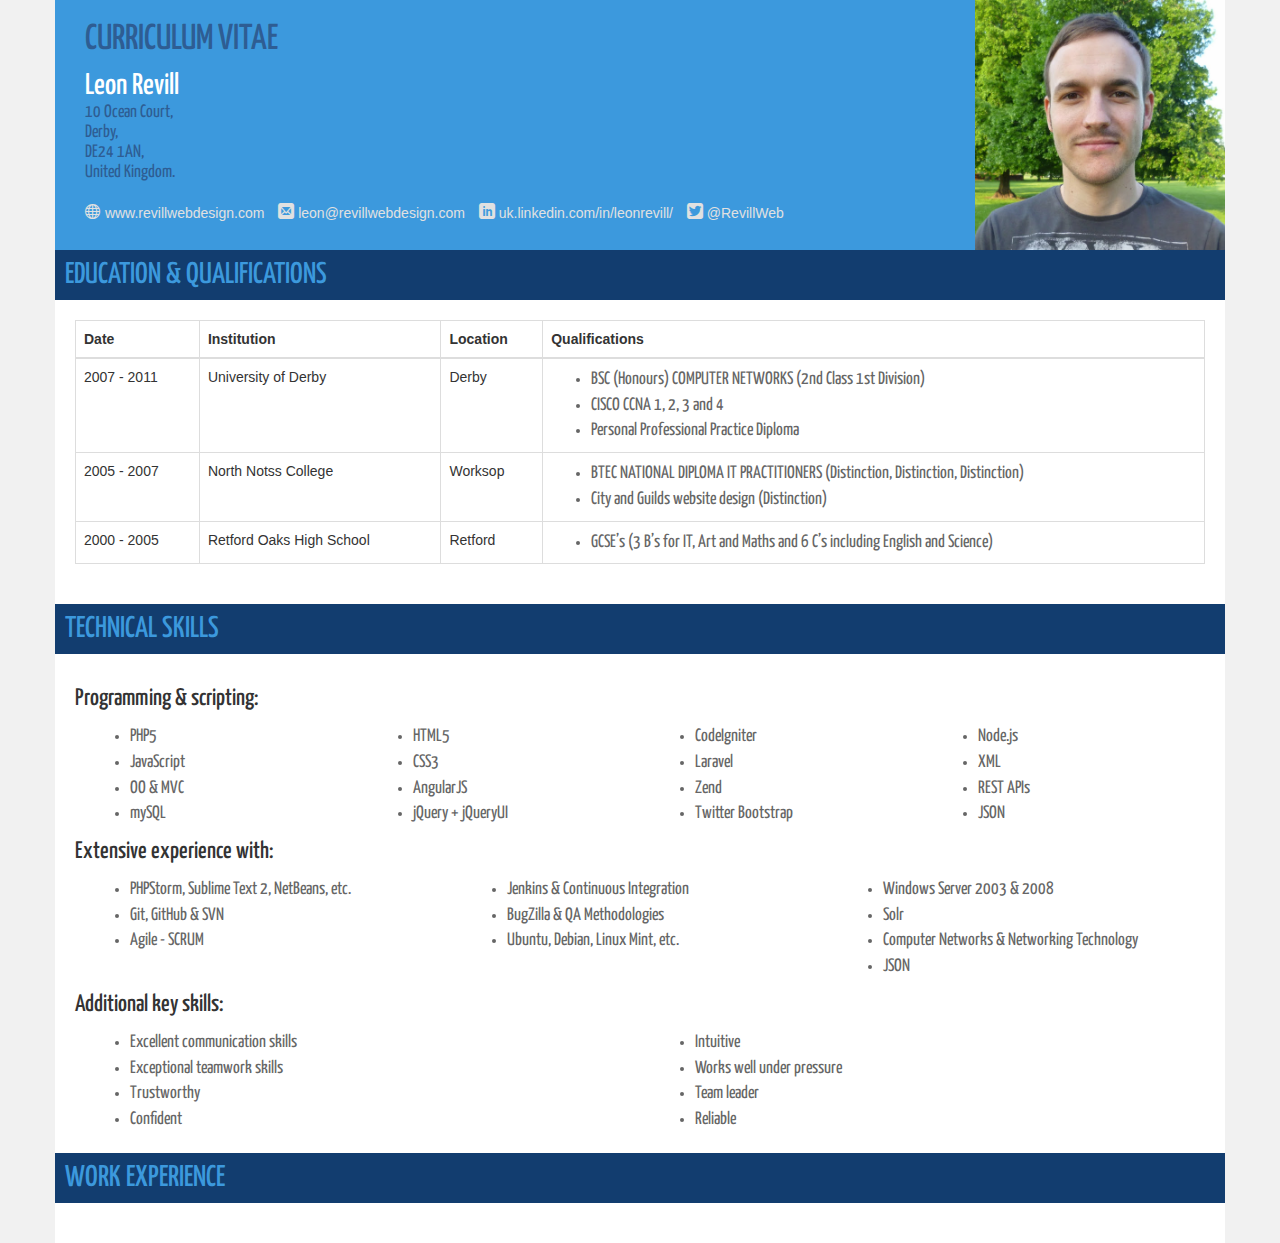
==== cv.html @ a8ecec8e "Updates" ====
<!DOCTYPE html>
<html>
<head>
    <title>Leon Revill - CV</title>
    <meta charset="utf-8">
    <meta name="viewport" content="width=device-width, initial-scale=1">
    <meta name="description" content="Leon Revill - CV">
    <meta name="author" content="Leon Revill">
    <link href="includes/css/bootstrap.min.css" rel="stylesheet" />
    <link href='http://fonts.googleapis.com/css?family=Yanone+Kaffeesatz:400,200,300' rel='stylesheet' type='text/css'>
    <link href="includes/css/font-icons.css" rel="stylesheet" />
    <link href="includes/css/cv.css" rel="stylesheet" />
</head>
<body id="top">
    <div class="container">
        <header class="row">
            <img src="includes/images/leon.JPG" width="250" height="250" alt="Leon Revill" class="pull-right">
            <div class="inner">
                <h1>CURRICULUM VITAE</h1>
                <h2>Leon Revill</h2>
                <p>
                    10 Ocean Court, <br />
                    Derby, <br />
                    DE24 1AN, <br />
                    United Kingdom.
                </p>
                <ul>
                    <li><a href="http://www.revillwebdesign.com"><span class="icon icon-globe"></span> www.revillwebdesign.com</a></li>
                    <li><a href="mailto:leon@revillwebdesign.com"><span class="icon icon-mail"></span> leon@revillwebdesign.com</a></li>
                    <li><a href="http://uk.linkedin.com/in/leonrevill/" target="_blank"><span class="icon icon-linkedin"></span> uk.linkedin.com/in/leonrevill/</a></li>
                    <li><a href="#" target="_blank"><span class="icon icon-twitter2"></span> @RevillWeb</a></li>
                </ul>
            </div>
        </header>
        <div class="row content">
            <h2>EDUCATION &amp; QUALIFICATIONS</h2>
            <div class="section">
                <div class="table-responsive">
                    <table class="table table-bordered">
                        <thead>
                        <tr>
                            <th>Date</th>
                            <th>Institution</th>
                            <th>Location</th>
                            <th>Qualifications</th>
                        </tr>
                        </thead>
                        <tbody>
                        <tr>
                            <td>2007 - 2011</td>
                            <td>University of Derby</td>
                            <td>Derby</td>
                            <td>
                                <ul>
                                    <li>BSC (Honours) COMPUTER NETWORKS (2nd Class 1st Division)</li>
                                    <li>CISCO CCNA 1, 2, 3 and 4</li>
                                    <li>Personal Professional Practice Diploma</li>
                                </ul>
                            </td>
                        </tr>
                        <tr>
                            <td>2005 - 2007</td>
                            <td>North Notss College</td>
                            <td>Worksop</td>
                            <td>
                                <ul>
                                    <li>BTEC NATIONAL DIPLOMA IT PRACTITIONERS (Distinction, Distinction, Distinction)</li>
                                    <li>City and Guilds website design (Distinction)</li>
                                </ul>
                            </td>
                        </tr>
                        <tr>
                            <td>2000 - 2005</td>
                            <td>Retford Oaks High School</td>
                            <td>Retford</td>
                            <td>
                                <ul>
                                    <li>GCSE’s (3 B’s for IT, Art and Maths and 6 C’s including English and Science)</li>
                                </ul>
                            </td>
                        </tr>
                        </tbody>
                    </table>
                </div>
            </div>
            <h2>TECHNICAL SKILLS</h2>
            <div class="section">
                <h3>Programming &amp; scripting:</h3>
                <div class="col-md-3">
                    <ul>
                        <li>PHP5</li>
                        <li>JavaScript</li>
                        <li>OO & MVC</li>
                        <li>mySQL</li>
                    </ul>
                </div>
                <div class="col-md-3">
                    <ul>
                        <li>HTML5</li>
                        <li>CSS3</li>
                        <li>AngularJS</li>
                        <li>jQuery + jQueryUI</li>
                    </ul>
                </div>
                <div class="col-md-3">
                    <ul>
                        <li>CodeIgniter</li>
                        <li>Laravel</li>
                        <li>Zend</li>
                        <li>Twitter Bootstrap</li>
                    </ul>
                </div>
                <div class="col-md-3">
                    <ul>
                        <li>Node.js</li>
                        <li>XML</li>
                        <li>REST APIs</li>
                        <li>JSON</li>
                    </ul>
                </div>
                <h3>Extensive experience with:</h3>
                <div class="col-md-4">
                    <ul>
                        <li>PHPStorm, Sublime Text 2, NetBeans, etc.</li>
                        <li>Git, GitHub &amp; SVN</li>
                        <li>Agile - SCRUM</li>
                    </ul>
                </div>
                <div class="col-md-4">
                    <ul>
                        <li>Jenkins &amp; Continuous Integration</li>
                        <li>BugZilla &amp; QA Methodologies</li>
                        <li>Ubuntu, Debian, Linux Mint, etc.</li>
                    </ul>
                </div>
                <div class="col-md-4">
                    <ul>
                        <li>Windows Server 2003 &amp; 2008</li>
                        <li>Solr</li>
                        <li>Computer Networks &amp; Networking Technology</li>
                        <li>JSON</li>
                    </ul>
                </div>
                <h3>Additional key skills:</h3>
                <div class="col-md-6">
                    <ul>
                        <li>Excellent communication skills</li>
                        <li>Exceptional teamwork skills</li>
                        <li>Trustworthy</li>
                        <li>Confident</li>
                    </ul>
                </div>
                <div class="col-md-6">
                    <ul>
                        <li>Intuitive</li>
                        <li>Works well under pressure</li>
                        <li>Team leader</li>
                        <li>Reliable</li>
                    </ul>
                </div>
                <div class="clearfix"></div>
            </div>
            <h2>WORK EXPERIENCE</h2>
            <div class="section">

            </div>
        </div>
    </div>
</body>
</html>
---- includes/css/font-icons.css ----
@font-face {
	font-family: 'icomoon';
	src:url('../fonts/icomoon.eot');
	src:url('../fonts/icomoon.eot?#iefix') format('embedded-opentype'),
		url('../fonts/icomoon.ttf') format('truetype'),
		url('../fonts/icomoon.woff') format('woff'),
		url('../fonts/icomoon.svg#icomoon') format('svg');
	font-weight: normal;
	font-style: normal;
}

[class^="icon-"], [class*=" icon-"] {
	font-family: 'icomoon';
	speak: none;
	font-style: normal;
	font-weight: normal;
	font-variant: normal;
	text-transform: none;
	line-height: 1;

	/* Better Font Rendering =========== */
	-webkit-font-smoothing: antialiased;
	-moz-osx-font-smoothing: grayscale;
}

.icon-menu:before {
	content: "\e600";
}
.icon-home:before {
	content: "\e000";
}
.icon-home2:before {
	content: "\e001";
}
.icon-home3:before {
	content: "\e002";
}
.icon-home4:before {
	content: "\e003";
}
.icon-home5:before {
	content: "\e004";
}
.icon-home6:before {
	content: "\e005";
}
.icon-home7:before {
	content: "\e006";
}
.icon-home8:before {
	content: "\e007";
}
.icon-home9:before {
	content: "\e008";
}
.icon-home10:before {
	content: "\e009";
}
.icon-home11:before {
	content: "\e00a";
}
.icon-office:before {
	content: "\e00b";
}
.icon-newspaper:before {
	content: "\e00c";
}
.icon-pencil:before {
	content: "\e00d";
}
.icon-pencil2:before {
	content: "\e00e";
}
.icon-pencil3:before {
	content: "\e00f";
}
.icon-pencil4:before {
	content: "\e010";
}
.icon-pencil5:before {
	content: "\e011";
}
.icon-pencil6:before {
	content: "\e012";
}
.icon-quill:before {
	content: "\e013";
}
.icon-quill2:before {
	content: "\e014";
}
.icon-quill3:before {
	content: "\e015";
}
.icon-pen:before {
	content: "\e016";
}
.icon-pen2:before {
	content: "\e017";
}
.icon-pen3:before {
	content: "\e018";
}
.icon-pen4:before {
	content: "\e019";
}
.icon-pen5:before {
	content: "\e01a";
}
.icon-marker:before {
	content: "\e01b";
}
.icon-home12:before {
	content: "\e01c";
}
.icon-marker2:before {
	content: "\e01d";
}
.icon-blog:before {
	content: "\e01e";
}
.icon-blog2:before {
	content: "\e01f";
}
.icon-brush:before {
	content: "\e020";
}
.icon-palette:before {
	content: "\e021";
}
.icon-palette2:before {
	content: "\e022";
}
.icon-eyedropper:before {
	content: "\e023";
}
.icon-eyedropper2:before {
	content: "\e024";
}
.icon-droplet:before {
	content: "\e025";
}
.icon-droplet2:before {
	content: "\e026";
}
.icon-droplet3:before {
	content: "\e027";
}
.icon-droplet4:before {
	content: "\e028";
}
.icon-paint-format:before {
	content: "\e029";
}
.icon-paint-format2:before {
	content: "\e02a";
}
.icon-image:before {
	content: "\e02b";
}
.icon-image2:before {
	content: "\e02c";
}
.icon-image3:before {
	content: "\e02d";
}
.icon-images:before {
	content: "\e02e";
}
.icon-image4:before {
	content: "\e02f";
}
.icon-image5:before {
	content: "\e030";
}
.icon-image6:before {
	content: "\e031";
}
.icon-images2:before {
	content: "\e032";
}
.icon-image7:before {
	content: "\e033";
}
.icon-camera:before {
	content: "\e034";
}
.icon-camera2:before {
	content: "\e035";
}
.icon-camera3:before {
	content: "\e036";
}
.icon-camera4:before {
	content: "\e037";
}
.icon-music:before {
	content: "\e038";
}
.icon-music2:before {
	content: "\e039";
}
.icon-music3:before {
	content: "\e03a";
}
.icon-music4:before {
	content: "\e03b";
}
.icon-music5:before {
	content: "\e03c";
}
.icon-music6:before {
	content: "\e03d";
}
.icon-piano:before {
	content: "\e03e";
}
.icon-guitar:before {
	content: "\e03f";
}
.icon-headphones:before {
	content: "\e040";
}
.icon-headphones2:before {
	content: "\e041";
}
.icon-play:before {
	content: "\e042";
}
.icon-play2:before {
	content: "\e043";
}
.icon-movie:before {
	content: "\e044";
}
.icon-movie2:before {
	content: "\e045";
}
.icon-movie3:before {
	content: "\e046";
}
.icon-film:before {
	content: "\e047";
}
.icon-film2:before {
	content: "\e048";
}
.icon-film3:before {
	content: "\e049";
}
.icon-film4:before {
	content: "\e04a";
}
.icon-camera5:before {
	content: "\e04b";
}
.icon-camera6:before {
	content: "\e04c";
}
.icon-camera7:before {
	content: "\e04d";
}
.icon-camera8:before {
	content: "\e04e";
}
.icon-camera9:before {
	content: "\e04f";
}
.icon-dice:before {
	content: "\e050";
}
.icon-gamepad:before {
	content: "\e051";
}
.icon-gamepad2:before {
	content: "\e052";
}
.icon-gamepad3:before {
	content: "\e053";
}
.icon-pacman:before {
	content: "\e054";
}
.icon-spades:before {
	content: "\e055";
}
.icon-clubs:before {
	content: "\e056";
}
.icon-diamonds:before {
	content: "\e057";
}
.icon-king:before {
	content: "\e058";
}
.icon-queen:before {
	content: "\e059";
}
.icon-rock:before {
	content: "\e05a";
}
.icon-bishop:before {
	content: "\e05b";
}
.icon-knight:before {
	content: "\e05c";
}
.icon-pawn:before {
	content: "\e05d";
}
.icon-chess:before {
	content: "\e05e";
}
.icon-bullhorn:before {
	content: "\e05f";
}
.icon-megaphone:before {
	content: "\e060";
}
.icon-new:before {
	content: "\e061";
}
.icon-connection:before {
	content: "\e062";
}
.icon-connection2:before {
	content: "\e063";
}
.icon-podcast:before {
	content: "\e064";
}
.icon-radio:before {
	content: "\e065";
}
.icon-feed:before {
	content: "\e066";
}
.icon-connection3:before {
	content: "\e067";
}
.icon-radio2:before {
	content: "\e068";
}
.icon-podcast2:before {
	content: "\e069";
}
.icon-podcast3:before {
	content: "\e06a";
}
.icon-mic:before {
	content: "\e06b";
}
.icon-mic2:before {
	content: "\e06c";
}
.icon-mic3:before {
	content: "\e06d";
}
.icon-mic4:before {
	content: "\e06e";
}
.icon-mic5:before {
	content: "\e06f";
}
.icon-book:before {
	content: "\e070";
}
.icon-book2:before {
	content: "\e071";
}
.icon-books:before {
	content: "\e072";
}
.icon-reading:before {
	content: "\e073";
}
.icon-library:before {
	content: "\e074";
}
.icon-library2:before {
	content: "\e075";
}
.icon-graduation:before {
	content: "\e076";
}
.icon-file:before {
	content: "\e077";
}
.icon-profile:before {
	content: "\e078";
}
.icon-file2:before {
	content: "\e079";
}
.icon-file3:before {
	content: "\e07a";
}
.icon-file4:before {
	content: "\e07b";
}
.icon-file5:before {
	content: "\e07c";
}
.icon-file6:before {
	content: "\e07d";
}
.icon-files:before {
	content: "\e07e";
}
.icon-file-plus:before {
	content: "\e07f";
}
.icon-file-minus:before {
	content: "\e080";
}
.icon-file-download:before {
	content: "\e081";
}
.icon-file-upload:before {
	content: "\e082";
}
.icon-file-check:before {
	content: "\e083";
}
.icon-file-remove:before {
	content: "\e084";
}
.icon-file7:before {
	content: "\e085";
}
.icon-file8:before {
	content: "\e086";
}
.icon-file-plus2:before {
	content: "\e087";
}
.icon-file-minus2:before {
	content: "\e088";
}
.icon-file-download2:before {
	content: "\e089";
}
.icon-file-upload2:before {
	content: "\e08a";
}
.icon-file-check2:before {
	content: "\e08b";
}
.icon-file-remove2:before {
	content: "\e08c";
}
.icon-file9:before {
	content: "\e08d";
}
.icon-copy:before {
	content: "\e08e";
}
.icon-copy2:before {
	content: "\e08f";
}
.icon-copy3:before {
	content: "\e090";
}
.icon-copy4:before {
	content: "\e091";
}
.icon-paste:before {
	content: "\e092";
}
.icon-paste2:before {
	content: "\e093";
}
.icon-paste3:before {
	content: "\e094";
}
.icon-stack:before {
	content: "\e095";
}
.icon-stack2:before {
	content: "\e096";
}
.icon-stack3:before {
	content: "\e097";
}
.icon-folder:before {
	content: "\e098";
}
.icon-folder-download:before {
	content: "\e099";
}
.icon-folder-upload:before {
	content: "\e09a";
}
.icon-folder-plus:before {
	content: "\e09b";
}
.icon-folder-plus2:before {
	content: "\e09c";
}
.icon-folder-minus:before {
	content: "\e09d";
}
.icon-folder-minus2:before {
	content: "\e09e";
}
.icon-folder8:before {
	content: "\e09f";
}
.icon-folder-remove:before {
	content: "\e0a0";
}
.icon-folder2:before {
	content: "\e0a1";
}
.icon-folder-open:before {
	content: "\e0a2";
}
.icon-folder3:before {
	content: "\e0a3";
}
.icon-folder4:before {
	content: "\e0a4";
}
.icon-folder-plus3:before {
	content: "\e0a5";
}
.icon-folder-minus3:before {
	content: "\e0a6";
}
.icon-folder-plus4:before {
	content: "\e0a7";
}
.icon-folder-remove2:before {
	content: "\e0a8";
}
.icon-folder-download2:before {
	content: "\e0a9";
}
.icon-folder-upload2:before {
	content: "\e0aa";
}
.icon-folder-download3:before {
	content: "\e0ab";
}
.icon-folder-upload3:before {
	content: "\e0ac";
}
.icon-folder5:before {
	content: "\e0ad";
}
.icon-folder-open2:before {
	content: "\e0ae";
}
.icon-folder6:before {
	content: "\e0af";
}
.icon-folder-open3:before {
	content: "\e0b0";
}
.icon-certificate:before {
	content: "\e0b1";
}
.icon-cc:before {
	content: "\e0b2";
}
.icon-tag:before {
	content: "\e0b3";
}
.icon-tag2:before {
	content: "\e0b4";
}
.icon-tag3:before {
	content: "\e0b5";
}
.icon-tag4:before {
	content: "\e0b6";
}
.icon-tag5:before {
	content: "\e0b7";
}
.icon-tag6:before {
	content: "\e0b8";
}
.icon-tag7:before {
	content: "\e0b9";
}
.icon-tags:before {
	content: "\e0ba";
}
.icon-tags2:before {
	content: "\e0bb";
}
.icon-tag8:before {
	content: "\e0bc";
}
.icon-barcode:before {
	content: "\e0bd";
}
.icon-barcode2:before {
	content: "\e0be";
}
.icon-qrcode:before {
	content: "\e0bf";
}
.icon-ticket:before {
	content: "\e0c0";
}
.icon-cart:before {
	content: "\e0c1";
}
.icon-cart2:before {
	content: "\e0c2";
}
.icon-cart3:before {
	content: "\e0c3";
}
.icon-cart4:before {
	content: "\e0c4";
}
.icon-cart5:before {
	content: "\e0c5";
}
.icon-cart6:before {
	content: "\e0c6";
}
.icon-cart7:before {
	content: "\e0c7";
}
.icon-cart-plus:before {
	content: "\e0c8";
}
.icon-cart-minus:before {
	content: "\e0c9";
}
.icon-cart-add:before {
	content: "\e0ca";
}
.icon-cart-remove:before {
	content: "\e0cb";
}
.icon-cart-checkout:before {
	content: "\e0cc";
}
.icon-cart-remove2:before {
	content: "\e0cd";
}
.icon-basket:before {
	content: "\e0ce";
}
.icon-basket2:before {
	content: "\e0cf";
}
.icon-bag:before {
	content: "\e0d0";
}
.icon-bag2:before {
	content: "\e0d1";
}
.icon-bag3:before {
	content: "\e0d2";
}
.icon-coin:before {
	content: "\e0d3";
}
.icon-coins:before {
	content: "\e0d4";
}
.icon-credit:before {
	content: "\e0d5";
}
.icon-credit2:before {
	content: "\e0d6";
}
.icon-calculate:before {
	content: "\e0d7";
}
.icon-calculate2:before {
	content: "\e0d8";
}
.icon-support:before {
	content: "\e0d9";
}
.icon-phone:before {
	content: "\e0da";
}
.icon-phone2:before {
	content: "\e0db";
}
.icon-phone3:before {
	content: "\e0dc";
}
.icon-phone4:before {
	content: "\e0dd";
}
.icon-contact-add:before {
	content: "\e0de";
}
.icon-contact-remove:before {
	content: "\e0df";
}
.icon-contact-add2:before {
	content: "\e0e0";
}
.icon-contact-remove2:before {
	content: "\e0e1";
}
.icon-call-incoming:before {
	content: "\e0e2";
}
.icon-call-outgoing:before {
	content: "\e0e3";
}
.icon-phone5:before {
	content: "\e0e4";
}
.icon-phone6:before {
	content: "\e0e5";
}
.icon-phone-hang-up:before {
	content: "\e0e6";
}
.icon-phone-hang-up2:before {
	content: "\e0e7";
}
.icon-address-book:before {
	content: "\e0e8";
}
.icon-address-book2:before {
	content: "\e0e9";
}
.icon-notebook:before {
	content: "\e0ea";
}
.icon-envelop:before {
	content: "\e0eb";
}
.icon-envelop2:before {
	content: "\e0ec";
}
.icon-mail-send:before {
	content: "\e0ed";
}
.icon-envelop-opened:before {
	content: "\e0ee";
}
.icon-envelop3:before {
	content: "\e0ef";
}
.icon-pushpin:before {
	content: "\e0f0";
}
.icon-location:before {
	content: "\e0f1";
}
.icon-location2:before {
	content: "\e0f2";
}
.icon-location3:before {
	content: "\e0f3";
}
.icon-location4:before {
	content: "\e0f4";
}
.icon-location5:before {
	content: "\e0f5";
}
.icon-location6:before {
	content: "\e0f6";
}
.icon-location7:before {
	content: "\e0f7";
}
.icon-compass:before {
	content: "\e0f8";
}
.icon-compass2:before {
	content: "\e0f9";
}
.icon-map:before {
	content: "\e0fa";
}
.icon-map2:before {
	content: "\e0fb";
}
.icon-map3:before {
	content: "\e0fc";
}
.icon-map4:before {
	content: "\e0fd";
}
.icon-direction:before {
	content: "\e0fe";
}
.icon-history:before {
	content: "\e0ff";
}
.icon-history2:before {
	content: "\e100";
}
.icon-clock:before {
	content: "\e101";
}
.icon-clock2:before {
	content: "\e102";
}
.icon-clock3:before {
	content: "\e103";
}
.icon-clock4:before {
	content: "\e104";
}
.icon-watch:before {
	content: "\e105";
}
.icon-clock5:before {
	content: "\e106";
}
.icon-clock6:before {
	content: "\e107";
}
.icon-clock7:before {
	content: "\e108";
}
.icon-alarm:before {
	content: "\e109";
}
.icon-alarm2:before {
	content: "\e10a";
}
.icon-bell:before {
	content: "\e10b";
}
.icon-bell2:before {
	content: "\e10c";
}
.icon-alarm-plus:before {
	content: "\e10d";
}
.icon-alarm-minus:before {
	content: "\e10e";
}
.icon-alarm-check:before {
	content: "\e10f";
}
.icon-alarm-cancel:before {
	content: "\e110";
}
.icon-stopwatch:before {
	content: "\e111";
}
.icon-calendar:before {
	content: "\e112";
}
.icon-calendar2:before {
	content: "\e113";
}
.icon-calendar3:before {
	content: "\e114";
}
.icon-calendar4:before {
	content: "\e115";
}
.icon-calendar5:before {
	content: "\e116";
}
.icon-print:before {
	content: "\e117";
}
.icon-print2:before {
	content: "\e118";
}
.icon-print3:before {
	content: "\e119";
}
.icon-mouse:before {
	content: "\e11a";
}
.icon-mouse2:before {
	content: "\e11b";
}
.icon-mouse3:before {
	content: "\e11c";
}
.icon-mouse4:before {
	content: "\e11d";
}
.icon-keyboard:before {
	content: "\e11e";
}
.icon-keyboard2:before {
	content: "\e11f";
}
.icon-screen:before {
	content: "\e120";
}
.icon-screen2:before {
	content: "\e121";
}
.icon-screen3:before {
	content: "\e122";
}
.icon-screen4:before {
	content: "\e123";
}
.icon-laptop:before {
	content: "\e124";
}
.icon-mobile:before {
	content: "\e125";
}
.icon-mobile2:before {
	content: "\e126";
}
.icon-tablet:before {
	content: "\e127";
}
.icon-mobile3:before {
	content: "\e128";
}
.icon-tv:before {
	content: "\e129";
}
.icon-cabinet:before {
	content: "\e12a";
}
.icon-archive:before {
	content: "\e12b";
}
.icon-drawer:before {
	content: "\e12c";
}
.icon-drawer2:before {
	content: "\e12d";
}
.icon-drawer3:before {
	content: "\e12e";
}
.icon-box:before {
	content: "\e12f";
}
.icon-box-add:before {
	content: "\e130";
}
.icon-box-remove:before {
	content: "\e131";
}
.icon-download:before {
	content: "\e132";
}
.icon-upload:before {
	content: "\e133";
}
.icon-disk:before {
	content: "\e134";
}
.icon-cd:before {
	content: "\e135";
}
.icon-storage:before {
	content: "\e136";
}
.icon-storage2:before {
	content: "\e137";
}
.icon-database:before {
	content: "\e138";
}
.icon-database2:before {
	content: "\e139";
}
.icon-database3:before {
	content: "\e13a";
}
.icon-undo:before {
	content: "\e13b";
}
.icon-redo:before {
	content: "\e13c";
}
.icon-rotate:before {
	content: "\e13d";
}
.icon-rotate2:before {
	content: "\e13e";
}
.icon-flip:before {
	content: "\e13f";
}
.icon-flip2:before {
	content: "\e140";
}
.icon-unite:before {
	content: "\e141";
}
.icon-subtract:before {
	content: "\e142";
}
.icon-interset:before {
	content: "\e143";
}
.icon-exclude:before {
	content: "\e144";
}
.icon-align-left:before {
	content: "\e145";
}
.icon-align-center-horizontal:before {
	content: "\e146";
}
.icon-align-right:before {
	content: "\e147";
}
.icon-align-top:before {
	content: "\e148";
}
.icon-align-center-vertical:before {
	content: "\e149";
}
.icon-align-bottom:before {
	content: "\e14a";
}
.icon-undo2:before {
	content: "\e14b";
}
.icon-redo2:before {
	content: "\e14c";
}
.icon-forward:before {
	content: "\e14d";
}
.icon-reply:before {
	content: "\e14e";
}
.icon-reply2:before {
	content: "\e14f";
}
.icon-bubble:before {
	content: "\e150";
}
.icon-bubbles:before {
	content: "\e151";
}
.icon-bubbles2:before {
	content: "\e152";
}
.icon-bubble2:before {
	content: "\e153";
}
.icon-bubbles3:before {
	content: "\e154";
}
.icon-bubbles4:before {
	content: "\e155";
}
.icon-bubble-notification:before {
	content: "\e156";
}
.icon-bubbles5:before {
	content: "\e157";
}
.icon-bubbles6:before {
	content: "\e158";
}
.icon-bubble3:before {
	content: "\e159";
}
.icon-bubble-dots:before {
	content: "\e15a";
}
.icon-bubble4:before {
	content: "\e15b";
}
.icon-bubble5:before {
	content: "\e15c";
}
.icon-bubble-dots2:before {
	content: "\e15d";
}
.icon-bubble6:before {
	content: "\e15e";
}
.icon-bubble7:before {
	content: "\e15f";
}
.icon-bubble8:before {
	content: "\e160";
}
.icon-bubbles7:before {
	content: "\e161";
}
.icon-bubble9:before {
	content: "\e162";
}
.icon-bubbles8:before {
	content: "\e163";
}
.icon-bubble10:before {
	content: "\e164";
}
.icon-bubble-dots3:before {
	content: "\e165";
}
.icon-bubble11:before {
	content: "\e166";
}
.icon-bubble12:before {
	content: "\e167";
}
.icon-bubble-dots4:before {
	content: "\e168";
}
.icon-bubble13:before {
	content: "\e169";
}
.icon-bubbles9:before {
	content: "\e16a";
}
.icon-bubbles10:before {
	content: "\e16b";
}
.icon-bubble-blocked:before {
	content: "\e16c";
}
.icon-bubble-quote:before {
	content: "\e16d";
}
.icon-bubble-user:before {
	content: "\e16e";
}
.icon-bubble-check:before {
	content: "\e16f";
}
.icon-bubble-video-chat:before {
	content: "\e170";
}
.icon-bubble-link:before {
	content: "\e171";
}
.icon-bubble-locked:before {
	content: "\e172";
}
.icon-bubble-star:before {
	content: "\e173";
}
.icon-bubble-heart:before {
	content: "\e174";
}
.icon-bubble-paperclip:before {
	content: "\e175";
}
.icon-bubble-cancel:before {
	content: "\e176";
}
.icon-bubble-plus:before {
	content: "\e177";
}
.icon-bubble-minus:before {
	content: "\e178";
}
.icon-bubble-notification2:before {
	content: "\e179";
}
.icon-bubble-trash:before {
	content: "\e17a";
}
.icon-bubble-left:before {
	content: "\e17b";
}
.icon-bubble-right:before {
	content: "\e17c";
}
.icon-bubble-up:before {
	content: "\e17d";
}
.icon-bubble-down:before {
	content: "\e17e";
}
.icon-bubble-first:before {
	content: "\e17f";
}
.icon-bubble-last:before {
	content: "\e180";
}
.icon-bubble-replu:before {
	content: "\e181";
}
.icon-bubble-forward:before {
	content: "\e182";
}
.icon-bubble-reply:before {
	content: "\e183";
}
.icon-bubble-forward2:before {
	content: "\e184";
}
.icon-user:before {
	content: "\e185";
}
.icon-users:before {
	content: "\e186";
}
.icon-user-plus:before {
	content: "\e187";
}
.icon-user-plus2:before {
	content: "\e188";
}
.icon-user-minus:before {
	content: "\e189";
}
.icon-user-minus2:before {
	content: "\e18a";
}
.icon-user-cancel:before {
	content: "\e18b";
}
.icon-user-block:before {
	content: "\e18c";
}
.icon-users2:before {
	content: "\e18d";
}
.icon-user2:before {
	content: "\e18e";
}
.icon-users3:before {
	content: "\e18f";
}
.icon-user-plus3:before {
	content: "\e190";
}
.icon-user-minus3:before {
	content: "\e191";
}
.icon-user-cancel2:before {
	content: "\e192";
}
.icon-user-block2:before {
	content: "\e193";
}
.icon-user3:before {
	content: "\e194";
}
.icon-user4:before {
	content: "\e195";
}
.icon-user5:before {
	content: "\e196";
}
.icon-user6:before {
	content: "\e197";
}
.icon-users4:before {
	content: "\e198";
}
.icon-user7:before {
	content: "\e199";
}
.icon-user8:before {
	content: "\e19a";
}
.icon-users5:before {
	content: "\e19b";
}
.icon-vcard:before {
	content: "\e19c";
}
.icon-tshirt:before {
	content: "\e19d";
}
.icon-hanger:before {
	content: "\e19e";
}
.icon-quotes-left:before {
	content: "\e19f";
}
.icon-quotes-right:before {
	content: "\e1a0";
}
.icon-quotes-right2:before {
	content: "\e1a1";
}
.icon-quotes-right3:before {
	content: "\e1a2";
}
.icon-busy:before {
	content: "\e1a3";
}
.icon-busy2:before {
	content: "\e1a4";
}
.icon-busy3:before {
	content: "\e1a5";
}
.icon-busy4:before {
	content: "\e1a6";
}
.icon-spinner:before {
	content: "\e1a7";
}
.icon-spinner2:before {
	content: "\e1a8";
}
.icon-spinner3:before {
	content: "\e1a9";
}
.icon-spinner4:before {
	content: "\e1aa";
}
.icon-spinner5:before {
	content: "\e1ab";
}
.icon-spinner6:before {
	content: "\e1ac";
}
.icon-spinner7:before {
	content: "\e1ad";
}
.icon-spinner8:before {
	content: "\e1ae";
}
.icon-spinner9:before {
	content: "\e1af";
}
.icon-spinner10:before {
	content: "\e1b0";
}
.icon-spinner11:before {
	content: "\e1b1";
}
.icon-spinner12:before {
	content: "\e1b2";
}
.icon-microscope:before {
	content: "\e1b3";
}
.icon-binoculars:before {
	content: "\e1b4";
}
.icon-binoculars2:before {
	content: "\e1b5";
}
.icon-search:before {
	content: "\e1b6";
}
.icon-search2:before {
	content: "\e1b7";
}
.icon-zoom-in:before {
	content: "\e1b8";
}
.icon-zoom-out:before {
	content: "\e1b9";
}
.icon-search3:before {
	content: "\e1ba";
}
.icon-search4:before {
	content: "\e1bb";
}
.icon-zoom-in2:before {
	content: "\e1bc";
}
.icon-zoom-out2:before {
	content: "\e1bd";
}
.icon-search5:before {
	content: "\e1be";
}
.icon-expand:before {
	content: "\e1bf";
}
.icon-contract:before {
	content: "\e1c0";
}
.icon-scale-up:before {
	content: "\e1c1";
}
.icon-scale-down:before {
	content: "\e1c2";
}
.icon-expand2:before {
	content: "\e1c3";
}
.icon-contract2:before {
	content: "\e1c4";
}
.icon-scale-up2:before {
	content: "\e1c5";
}
.icon-scale-down2:before {
	content: "\e1c6";
}
.icon-fullscreen:before {
	content: "\e1c7";
}
.icon-expand3:before {
	content: "\e1c8";
}
.icon-contract3:before {
	content: "\e1c9";
}
.icon-key:before {
	content: "\e1ca";
}
.icon-key2:before {
	content: "\e1cb";
}
.icon-key3:before {
	content: "\e1cc";
}
.icon-key4:before {
	content: "\e1cd";
}
.icon-key5:before {
	content: "\e1ce";
}
.icon-keyhole:before {
	content: "\e1cf";
}
.icon-lock:before {
	content: "\e1d0";
}
.icon-lock2:before {
	content: "\e1d1";
}
.icon-lock3:before {
	content: "\e1d2";
}
.icon-lock4:before {
	content: "\e1d3";
}
.icon-unlocked:before {
	content: "\e1d4";
}
.icon-lock5:before {
	content: "\e1d5";
}
.icon-unlocked2:before {
	content: "\e1d6";
}
.icon-wrench:before {
	content: "\e1d7";
}
.icon-wrench2:before {
	content: "\e1d8";
}
.icon-wrench3:before {
	content: "\e1d9";
}
.icon-wrench4:before {
	content: "\e1da";
}
.icon-settings:before {
	content: "\e1db";
}
.icon-equalizer:before {
	content: "\e1dc";
}
.icon-equalizer2:before {
	content: "\e1dd";
}
.icon-equalizer3:before {
	content: "\e1de";
}
.icon-cog:before {
	content: "\e1df";
}
.icon-cogs:before {
	content: "\e1e0";
}
.icon-cog2:before {
	content: "\e1e1";
}
.icon-cog3:before {
	content: "\e1e2";
}
.icon-cog4:before {
	content: "\e1e3";
}
.icon-cog5:before {
	content: "\e1e4";
}
.icon-cog6:before {
	content: "\e1e5";
}
.icon-cog7:before {
	content: "\e1e6";
}
.icon-factory:before {
	content: "\e1e7";
}
.icon-hammer:before {
	content: "\e1e8";
}
.icon-tools:before {
	content: "\e1e9";
}
.icon-screwdriver:before {
	content: "\e1ea";
}
.icon-screwdriver2:before {
	content: "\e1eb";
}
.icon-wand:before {
	content: "\e1ec";
}
.icon-wand2:before {
	content: "\e1ed";
}
.icon-health:before {
	content: "\e1ee";
}
.icon-aid:before {
	content: "\e1ef";
}
.icon-patch:before {
	content: "\e1f0";
}
.icon-bug:before {
	content: "\e1f1";
}
.icon-bug2:before {
	content: "\e1f2";
}
.icon-inject:before {
	content: "\e1f3";
}
.icon-inject2:before {
	content: "\e1f4";
}
.icon-construction:before {
	content: "\e1f5";
}
.icon-cone:before {
	content: "\e1f6";
}
.icon-pie:before {
	content: "\e1f7";
}
.icon-pie2:before {
	content: "\e1f8";
}
.icon-pie3:before {
	content: "\e1f9";
}
.icon-pie4:before {
	content: "\e1fa";
}
.icon-pie5:before {
	content: "\e1fb";
}
.icon-pie6:before {
	content: "\e1fc";
}
.icon-pie7:before {
	content: "\e1fd";
}
.icon-stats:before {
	content: "\e1fe";
}
.icon-stats2:before {
	content: "\e1ff";
}
.icon-stats3:before {
	content: "\e200";
}
.icon-bars:before {
	content: "\e201";
}
.icon-bars2:before {
	content: "\e202";
}
.icon-bars3:before {
	content: "\e203";
}
.icon-bars4:before {
	content: "\e204";
}
.icon-bars5:before {
	content: "\e205";
}
.icon-bars6:before {
	content: "\e206";
}
.icon-stats-up:before {
	content: "\e207";
}
.icon-stats-down:before {
	content: "\e208";
}
.icon-stairs-down:before {
	content: "\e209";
}
.icon-stairs-down2:before {
	content: "\e20a";
}
.icon-chart:before {
	content: "\e20b";
}
.icon-stairs:before {
	content: "\e20c";
}
.icon-stairs2:before {
	content: "\e20d";
}
.icon-ladder:before {
	content: "\e20e";
}
.icon-cake:before {
	content: "\e20f";
}
.icon-gift:before {
	content: "\e210";
}
.icon-gift2:before {
	content: "\e211";
}
.icon-balloon:before {
	content: "\e212";
}
.icon-rating:before {
	content: "\e213";
}
.icon-rating2:before {
	content: "\e214";
}
.icon-rating3:before {
	content: "\e215";
}
.icon-podium:before {
	content: "\e216";
}
.icon-medal:before {
	content: "\e217";
}
.icon-medal2:before {
	content: "\e218";
}
.icon-medal3:before {
	content: "\e219";
}
.icon-medal4:before {
	content: "\e21a";
}
.icon-medal5:before {
	content: "\e21b";
}
.icon-crown:before {
	content: "\e21c";
}
.icon-trophy:before {
	content: "\e21d";
}
.icon-trophy2:before {
	content: "\e21e";
}
.icon-trophy-star:before {
	content: "\e21f";
}
.icon-diamond:before {
	content: "\e220";
}
.icon-diamond2:before {
	content: "\e221";
}
.icon-glass:before {
	content: "\e222";
}
.icon-glass2:before {
	content: "\e223";
}
.icon-bottle:before {
	content: "\e224";
}
.icon-bottle2:before {
	content: "\e225";
}
.icon-mug:before {
	content: "\e226";
}
.icon-food:before {
	content: "\e227";
}
.icon-food2:before {
	content: "\e228";
}
.icon-hamburger:before {
	content: "\e229";
}
.icon-cup:before {
	content: "\e22a";
}
.icon-cup2:before {
	content: "\e22b";
}
.icon-leaf:before {
	content: "\e22c";
}
.icon-leaf2:before {
	content: "\e22d";
}
.icon-apple-fruit:before {
	content: "\e22e";
}
.icon-tree:before {
	content: "\e22f";
}
.icon-tree2:before {
	content: "\e230";
}
.icon-paw:before {
	content: "\e231";
}
.icon-steps:before {
	content: "\e232";
}
.icon-flower:before {
	content: "\e233";
}
.icon-rocket:before {
	content: "\e234";
}
.icon-meter:before {
	content: "\e235";
}
.icon-meter2:before {
	content: "\e236";
}
.icon-meter-slow:before {
	content: "\e237";
}
.icon-meter-medium:before {
	content: "\e238";
}
.icon-meter-fast:before {
	content: "\e239";
}
.icon-dashboard:before {
	content: "\e23a";
}
.icon-hammer2:before {
	content: "\e23b";
}
.icon-balance:before {
	content: "\e23c";
}
.icon-bomb:before {
	content: "\e23d";
}
.icon-fire:before {
	content: "\e23e";
}
.icon-fire2:before {
	content: "\e23f";
}
.icon-lab:before {
	content: "\e240";
}
.icon-atom:before {
	content: "\e241";
}
.icon-atom2:before {
	content: "\e242";
}
.icon-magnet:before {
	content: "\e243";
}
.icon-magnet2:before {
	content: "\e244";
}
.icon-magnet3:before {
	content: "\e245";
}
.icon-magnet4:before {
	content: "\e246";
}
.icon-dumbbell:before {
	content: "\e247";
}
.icon-skull:before {
	content: "\e248";
}
.icon-skull2:before {
	content: "\e249";
}
.icon-skull3:before {
	content: "\e24a";
}
.icon-lamp:before {
	content: "\e24b";
}
.icon-lamp2:before {
	content: "\e24c";
}
.icon-lamp3:before {
	content: "\e24d";
}
.icon-lamp4:before {
	content: "\e24e";
}
.icon-remove:before {
	content: "\e24f";
}
.icon-remove2:before {
	content: "\e250";
}
.icon-remove3:before {
	content: "\e251";
}
.icon-remove4:before {
	content: "\e252";
}
.icon-remove5:before {
	content: "\e253";
}
.icon-remove6:before {
	content: "\e254";
}
.icon-remove7:before {
	content: "\e255";
}
.icon-remove8:before {
	content: "\e256";
}
.icon-briefcase:before {
	content: "\e257";
}
.icon-briefcase2:before {
	content: "\e258";
}
.icon-briefcase3:before {
	content: "\e259";
}
.icon-airplane:before {
	content: "\e25a";
}
.icon-airplane2:before {
	content: "\e25b";
}
.icon-paper-plane:before {
	content: "\e25c";
}
.icon-car:before {
	content: "\e25d";
}
.icon-gas-pump:before {
	content: "\e25e";
}
.icon-bus:before {
	content: "\e25f";
}
.icon-truck:before {
	content: "\e260";
}
.icon-bike:before {
	content: "\e261";
}
.icon-road:before {
	content: "\e262";
}
.icon-train:before {
	content: "\e263";
}
.icon-ship:before {
	content: "\e264";
}
.icon-boat:before {
	content: "\e265";
}
.icon-cube:before {
	content: "\e266";
}
.icon-cube2:before {
	content: "\e267";
}
.icon-cube3:before {
	content: "\e268";
}
.icon-cube4:before {
	content: "\e269";
}
.icon-pyramid:before {
	content: "\e26a";
}
.icon-pyramid2:before {
	content: "\e26b";
}
.icon-cylinder:before {
	content: "\e26c";
}
.icon-package:before {
	content: "\e26d";
}
.icon-puzzle:before {
	content: "\e26e";
}
.icon-puzzle2:before {
	content: "\e26f";
}
.icon-puzzle3:before {
	content: "\e270";
}
.icon-puzzle4:before {
	content: "\e271";
}
.icon-glasses:before {
	content: "\e272";
}
.icon-glasses2:before {
	content: "\e273";
}
.icon-glasses3:before {
	content: "\e274";
}
.icon-sun-glasses:before {
	content: "\e275";
}
.icon-accessibility:before {
	content: "\e276";
}
.icon-accessibility2:before {
	content: "\e277";
}
.icon-brain:before {
	content: "\e278";
}
.icon-target:before {
	content: "\e279";
}
.icon-target2:before {
	content: "\e27a";
}
.icon-target3:before {
	content: "\e27b";
}
.icon-gun:before {
	content: "\e27c";
}
.icon-gun-ban:before {
	content: "\e27d";
}
.icon-shield:before {
	content: "\e27e";
}
.icon-shield2:before {
	content: "\e27f";
}
.icon-shield3:before {
	content: "\e280";
}
.icon-shield4:before {
	content: "\e281";
}
.icon-soccer:before {
	content: "\e282";
}
.icon-football:before {
	content: "\e283";
}
.icon-baseball:before {
	content: "\e284";
}
.icon-basketball:before {
	content: "\e285";
}
.icon-golf:before {
	content: "\e286";
}
.icon-hockey:before {
	content: "\e287";
}
.icon-racing:before {
	content: "\e288";
}
.icon-eight-ball:before {
	content: "\e289";
}
.icon-bowling-ball:before {
	content: "\e28a";
}
.icon-bowling:before {
	content: "\e28b";
}
.icon-bowling2:before {
	content: "\e28c";
}
.icon-lightning:before {
	content: "\e28d";
}
.icon-power:before {
	content: "\e28e";
}
.icon-power2:before {
	content: "\e28f";
}
.icon-switch:before {
	content: "\e290";
}
.icon-power-cord:before {
	content: "\e291";
}
.icon-cord:before {
	content: "\e292";
}
.icon-socket:before {
	content: "\e293";
}
.icon-clipboard:before {
	content: "\e294";
}
.icon-clipboard2:before {
	content: "\e295";
}
.icon-signup:before {
	content: "\e296";
}
.icon-clipboard3:before {
	content: "\e297";
}
.icon-clipboard4:before {
	content: "\e298";
}
.icon-list:before {
	content: "\e299";
}
.icon-list2:before {
	content: "\e29a";
}
.icon-list3:before {
	content: "\e29b";
}
.icon-numbered-list:before {
	content: "\e29c";
}
.icon-list4:before {
	content: "\e29d";
}
.icon-list5:before {
	content: "\e29e";
}
.icon-playlist:before {
	content: "\e29f";
}
.icon-grid:before {
	content: "\e2a0";
}
.icon-grid2:before {
	content: "\e2a1";
}
.icon-grid3:before {
	content: "\e2a2";
}
.icon-grid4:before {
	content: "\e2a3";
}
.icon-grid5:before {
	content: "\e2a4";
}
.icon-grid6:before {
	content: "\e2a5";
}
.icon-tree3:before {
	content: "\e2a6";
}
.icon-tree4:before {
	content: "\e2a7";
}
.icon-tree5:before {
	content: "\e2a8";
}
.icon-menu:before {
	content: "\e2a9";
}
.icon-menu2:before {
	content: "\e2aa";
}
.icon-circle-small:before {
	content: "\e2ab";
}
.icon-menu3:before {
	content: "\e2ac";
}
.icon-menu4:before {
	content: "\e2ad";
}
.icon-menu5:before {
	content: "\e2ae";
}
.icon-menu6:before {
	content: "\e2af";
}
.icon-menu7:before {
	content: "\e2b0";
}
.icon-menu8:before {
	content: "\e2b1";
}
.icon-menu9:before {
	content: "\e2b2";
}
.icon-cloud:before {
	content: "\e2b3";
}
.icon-cloud2:before {
	content: "\e2b4";
}
.icon-cloud3:before {
	content: "\e2b5";
}
.icon-cloud-download:before {
	content: "\e2b6";
}
.icon-cloud-upload:before {
	content: "\e2b7";
}
.icon-download2:before {
	content: "\e2b8";
}
.icon-upload2:before {
	content: "\e2b9";
}
.icon-download3:before {
	content: "\e2ba";
}
.icon-upload3:before {
	content: "\e2bb";
}
.icon-download4:before {
	content: "\e2bc";
}
.icon-upload4:before {
	content: "\e2bd";
}
.icon-download5:before {
	content: "\e2be";
}
.icon-upload5:before {
	content: "\e2bf";
}
.icon-download6:before {
	content: "\e2c0";
}
.icon-upload6:before {
	content: "\e2c1";
}
.icon-download7:before {
	content: "\e2c2";
}
.icon-upload7:before {
	content: "\e2c3";
}
.icon-globe:before {
	content: "\e2c4";
}
.icon-globe2:before {
	content: "\e2c5";
}
.icon-globe3:before {
	content: "\e2c6";
}
.icon-earth:before {
	content: "\e2c7";
}
.icon-network:before {
	content: "\e2c8";
}
.icon-link:before {
	content: "\e2c9";
}
.icon-link2:before {
	content: "\e2ca";
}
.icon-link3:before {
	content: "\e2cb";
}
.icon-link22:before {
	content: "\e2cc";
}
.icon-link4:before {
	content: "\e2cd";
}
.icon-link5:before {
	content: "\e2ce";
}
.icon-link6:before {
	content: "\e2cf";
}
.icon-anchor:before {
	content: "\e2d0";
}
.icon-flag:before {
	content: "\e2d1";
}
.icon-flag2:before {
	content: "\e2d2";
}
.icon-flag3:before {
	content: "\e2d3";
}
.icon-flag4:before {
	content: "\e2d4";
}
.icon-flag5:before {
	content: "\e2d5";
}
.icon-flag6:before {
	content: "\e2d6";
}
.icon-attachment:before {
	content: "\e2d7";
}
.icon-attachment2:before {
	content: "\e2d8";
}
.icon-eye:before {
	content: "\e2d9";
}
.icon-eye-blocked:before {
	content: "\e2da";
}
.icon-eye2:before {
	content: "\e2db";
}
.icon-eye3:before {
	content: "\e2dc";
}
.icon-eye-blocked2:before {
	content: "\e2dd";
}
.icon-eye4:before {
	content: "\e2de";
}
.icon-eye5:before {
	content: "\e2df";
}
.icon-eye6:before {
	content: "\e2e0";
}
.icon-eye7:before {
	content: "\e2e1";
}
.icon-eye8:before {
	content: "\e2e2";
}
.icon-bookmark:before {
	content: "\e2e3";
}
.icon-bookmark2:before {
	content: "\e2e4";
}
.icon-bookmarks:before {
	content: "\e2e5";
}
.icon-bookmark3:before {
	content: "\e2e6";
}
.icon-spotlight:before {
	content: "\e2e7";
}
.icon-starburst:before {
	content: "\e2e8";
}
.icon-snowflake:before {
	content: "\e2e9";
}
.icon-temperature:before {
	content: "\e2ea";
}
.icon-temperature2:before {
	content: "\e2eb";
}
.icon-weather-lightning:before {
	content: "\e2ec";
}
.icon-weather-rain:before {
	content: "\e2ed";
}
.icon-weather-snow:before {
	content: "\e2ee";
}
.icon-windy:before {
	content: "\e2ef";
}
.icon-fan:before {
	content: "\e2f0";
}
.icon-umbrella:before {
	content: "\e2f1";
}
.icon-sun:before {
	content: "\e2f2";
}
.icon-sun2:before {
	content: "\e2f3";
}
.icon-brightness-high:before {
	content: "\e2f4";
}
.icon-brightness-medium:before {
	content: "\e2f5";
}
.icon-brightness-low:before {
	content: "\e2f6";
}
.icon-brightness-contrast:before {
	content: "\e2f7";
}
.icon-contrast:before {
	content: "\e2f8";
}
.icon-moon:before {
	content: "\e2f9";
}
.icon-bed:before {
	content: "\e2fa";
}
.icon-bed2:before {
	content: "\e2fb";
}
.icon-star:before {
	content: "\e2fc";
}
.icon-star2:before {
	content: "\e2fd";
}
.icon-star3:before {
	content: "\e2fe";
}
.icon-star4:before {
	content: "\e2ff";
}
.icon-star5:before {
	content: "\e300";
}
.icon-star6:before {
	content: "\e301";
}
.icon-heart:before {
	content: "\e302";
}
.icon-heart2:before {
	content: "\e303";
}
.icon-heart3:before {
	content: "\e304";
}
.icon-heart4:before {
	content: "\e305";
}
.icon-heart-broken:before {
	content: "\e306";
}
.icon-heart5:before {
	content: "\e307";
}
.icon-heart6:before {
	content: "\e308";
}
.icon-heart-broken2:before {
	content: "\e309";
}
.icon-heart7:before {
	content: "\e30a";
}
.icon-heart8:before {
	content: "\e30b";
}
.icon-heart-broken3:before {
	content: "\e30c";
}
.icon-lips:before {
	content: "\e30d";
}
.icon-lips2:before {
	content: "\e30e";
}
.icon-thumbs-up:before {
	content: "\e30f";
}
.icon-thumbs-up2:before {
	content: "\e310";
}
.icon-thumbs-down:before {
	content: "\e311";
}
.icon-thumbs-down2:before {
	content: "\e312";
}
.icon-thumbs-up3:before {
	content: "\e313";
}
.icon-thumbs-up4:before {
	content: "\e314";
}
.icon-thumbs-up5:before {
	content: "\e315";
}
.icon-thumbs-up6:before {
	content: "\e316";
}
.icon-people:before {
	content: "\e317";
}
.icon-man:before {
	content: "\e318";
}
.icon-male:before {
	content: "\e319";
}
.icon-woman:before {
	content: "\e31a";
}
.icon-female:before {
	content: "\e31b";
}
.icon-peace:before {
	content: "\e31c";
}
.icon-yin-yang:before {
	content: "\e31d";
}
.icon-happy:before {
	content: "\e31e";
}
.icon-happy2:before {
	content: "\e31f";
}
.icon-smiley:before {
	content: "\e320";
}
.icon-smiley2:before {
	content: "\e321";
}
.icon-tongue:before {
	content: "\e322";
}
.icon-tongue2:before {
	content: "\e323";
}
.icon-sad:before {
	content: "\e324";
}
.icon-sad2:before {
	content: "\e325";
}
.icon-wink:before {
	content: "\e326";
}
.icon-wink2:before {
	content: "\e327";
}
.icon-grin:before {
	content: "\e328";
}
.icon-grin2:before {
	content: "\e329";
}
.icon-cool:before {
	content: "\e32a";
}
.icon-cool2:before {
	content: "\e32b";
}
.icon-angry:before {
	content: "\e32c";
}
.icon-angry2:before {
	content: "\e32d";
}
.icon-evil:before {
	content: "\e32e";
}
.icon-evil2:before {
	content: "\e32f";
}
.icon-shocked:before {
	content: "\e330";
}
.icon-shocked2:before {
	content: "\e331";
}
.icon-confused:before {
	content: "\e332";
}
.icon-confused2:before {
	content: "\e333";
}
.icon-neutral:before {
	content: "\e334";
}
.icon-neutral2:before {
	content: "\e335";
}
.icon-wondering:before {
	content: "\e336";
}
.icon-wondering2:before {
	content: "\e337";
}
.icon-cursor:before {
	content: "\e338";
}
.icon-cursor2:before {
	content: "\e339";
}
.icon-point-up:before {
	content: "\e33a";
}
.icon-point-right:before {
	content: "\e33b";
}
.icon-point-down:before {
	content: "\e33c";
}
.icon-point-left:before {
	content: "\e33d";
}
.icon-pointer:before {
	content: "\e33e";
}
.icon-hand:before {
	content: "\e33f";
}
.icon-stack-empty:before {
	content: "\e340";
}
.icon-stack-plus:before {
	content: "\e341";
}
.icon-stack-minus:before {
	content: "\e342";
}
.icon-stack-star:before {
	content: "\e343";
}
.icon-stack-picture:before {
	content: "\e344";
}
.icon-stack-down:before {
	content: "\e345";
}
.icon-stack-up:before {
	content: "\e346";
}
.icon-stack-cancel:before {
	content: "\e347";
}
.icon-stack-checkmark:before {
	content: "\e348";
}
.icon-stack-list:before {
	content: "\e349";
}
.icon-stack-clubs:before {
	content: "\e34a";
}
.icon-stack-spades:before {
	content: "\e34b";
}
.icon-stack-hearts:before {
	content: "\e34c";
}
.icon-stack-diamonds:before {
	content: "\e34d";
}
.icon-stack-user:before {
	content: "\e34e";
}
.icon-stack4:before {
	content: "\e34f";
}
.icon-stack-music:before {
	content: "\e350";
}
.icon-stack-play:before {
	content: "\e351";
}
.icon-move:before {
	content: "\e352";
}
.icon-resize:before {
	content: "\e353";
}
.icon-resize2:before {
	content: "\e354";
}
.icon-warning:before {
	content: "\e355";
}
.icon-warning2:before {
	content: "\e356";
}
.icon-notification:before {
	content: "\e357";
}
.icon-notification2:before {
	content: "\e358";
}
.icon-question:before {
	content: "\e359";
}
.icon-question2:before {
	content: "\e35a";
}
.icon-question3:before {
	content: "\e35b";
}
.icon-question4:before {
	content: "\e35c";
}
.icon-question5:before {
	content: "\e35d";
}
.icon-plus-circle:before {
	content: "\e35e";
}
.icon-plus-circle2:before {
	content: "\e35f";
}
.icon-minus-circle:before {
	content: "\e360";
}
.icon-minus-circle2:before {
	content: "\e361";
}
.icon-info:before {
	content: "\e362";
}
.icon-info2:before {
	content: "\e363";
}
.icon-blocked:before {
	content: "\e364";
}
.icon-cancel-circle:before {
	content: "\e365";
}
.icon-cancel-circle2:before {
	content: "\e366";
}
.icon-checkmark-circle:before {
	content: "\e367";
}
.icon-checkmark-circle2:before {
	content: "\e368";
}
.icon-cancel:before {
	content: "\e369";
}
.icon-spam:before {
	content: "\e36a";
}
.icon-close:before {
	content: "\e36b";
}
.icon-close2:before {
	content: "\e36c";
}
.icon-close3:before {
	content: "\e36d";
}
.icon-close4:before {
	content: "\e36e";
}
.icon-close5:before {
	content: "\e36f";
}
.icon-checkmark:before {
	content: "\e370";
}
.icon-checkmark2:before {
	content: "\e371";
}
.icon-checkmark3:before {
	content: "\e372";
}
.icon-checkmark4:before {
	content: "\e373";
}
.icon-spell-check:before {
	content: "\e374";
}
.icon-minus:before {
	content: "\e375";
}
.icon-plus:before {
	content: "\e376";
}
.icon-minus2:before {
	content: "\e377";
}
.icon-plus2:before {
	content: "\e378";
}
.icon-enter:before {
	content: "\e379";
}
.icon-exit:before {
	content: "\e37a";
}
.icon-enter2:before {
	content: "\e37b";
}
.icon-exit2:before {
	content: "\e37c";
}
.icon-enter3:before {
	content: "\e37d";
}
.icon-exit3:before {
	content: "\e37e";
}
.icon-exit4:before {
	content: "\e37f";
}
.icon-play3:before {
	content: "\e380";
}
.icon-pause:before {
	content: "\e381";
}
.icon-stop:before {
	content: "\e382";
}
.icon-backward:before {
	content: "\e383";
}
.icon-forward2:before {
	content: "\e384";
}
.icon-play4:before {
	content: "\e385";
}
.icon-pause2:before {
	content: "\e386";
}
.icon-stop2:before {
	content: "\e387";
}
.icon-backward2:before {
	content: "\e388";
}
.icon-forward3:before {
	content: "\e389";
}
.icon-first:before {
	content: "\e38a";
}
.icon-last:before {
	content: "\e38b";
}
.icon-previous:before {
	content: "\e38c";
}
.icon-next:before {
	content: "\e38d";
}
.icon-eject:before {
	content: "\e38e";
}
.icon-volume-high:before {
	content: "\e38f";
}
.icon-volume-medium:before {
	content: "\e390";
}
.icon-volume-low:before {
	content: "\e391";
}
.icon-volume-mute:before {
	content: "\e392";
}
.icon-volume-mute2:before {
	content: "\e393";
}
.icon-volume-increase:before {
	content: "\e394";
}
.icon-volume-decrease:before {
	content: "\e395";
}
.icon-volume-high2:before {
	content: "\e396";
}
.icon-volume-medium2:before {
	content: "\e397";
}
.icon-volume-low2:before {
	content: "\e398";
}
.icon-volume-mute3:before {
	content: "\e399";
}
.icon-volume-mute4:before {
	content: "\e39a";
}
.icon-volume-increase2:before {
	content: "\e39b";
}
.icon-volume-decrease2:before {
	content: "\e39c";
}
.icon-volume5:before {
	content: "\e39d";
}
.icon-volume4:before {
	content: "\e39e";
}
.icon-volume3:before {
	content: "\e39f";
}
.icon-volume2:before {
	content: "\e3a0";
}
.icon-volume1:before {
	content: "\e3a1";
}
.icon-volume0:before {
	content: "\e3a2";
}
.icon-volume-mute5:before {
	content: "\e3a3";
}
.icon-volume-mute6:before {
	content: "\e3a4";
}
.icon-loop:before {
	content: "\e3a5";
}
.icon-loop2:before {
	content: "\e3a6";
}
.icon-loop3:before {
	content: "\e3a7";
}
.icon-loop4:before {
	content: "\e3a8";
}
.icon-loop5:before {
	content: "\e3a9";
}
.icon-shuffle:before {
	content: "\e3aa";
}
.icon-shuffle2:before {
	content: "\e3ab";
}
.icon-wave:before {
	content: "\e3ac";
}
.icon-wave2:before {
	content: "\e3ad";
}
.icon-arrow-first:before {
	content: "\e3ae";
}
.icon-arrow-right:before {
	content: "\e3af";
}
.icon-arrow-up:before {
	content: "\e3b0";
}
.icon-arrow-right2:before {
	content: "\e3b1";
}
.icon-arrow-down:before {
	content: "\e3b2";
}
.icon-arrow-left:before {
	content: "\e3b3";
}
.icon-arrow-up2:before {
	content: "\e3b4";
}
.icon-arrow-right3:before {
	content: "\e3b5";
}
.icon-arrow-down2:before {
	content: "\e3b6";
}
.icon-arrow-left2:before {
	content: "\e3b7";
}
.icon-arrow-up-left:before {
	content: "\e3b8";
}
.icon-arrow-up3:before {
	content: "\e3b9";
}
.icon-arrow-up-right:before {
	content: "\e3ba";
}
.icon-arrow-right4:before {
	content: "\e3bb";
}
.icon-arrow-down-right:before {
	content: "\e3bc";
}
.icon-arrow-down3:before {
	content: "\e3bd";
}
.icon-arrow-down-left:before {
	content: "\e3be";
}
.icon-arrow-left3:before {
	content: "\e3bf";
}
.icon-arrow-up-left2:before {
	content: "\e3c0";
}
.icon-arrow-up4:before {
	content: "\e3c1";
}
.icon-arrow-up-right2:before {
	content: "\e3c2";
}
.icon-arrow-right5:before {
	content: "\e3c3";
}
.icon-arrow-down-right2:before {
	content: "\e3c4";
}
.icon-arrow-down4:before {
	content: "\e3c5";
}
.icon-arrow-down-left2:before {
	content: "\e3c6";
}
.icon-arrow-left4:before {
	content: "\e3c7";
}
.icon-arrow-up-left3:before {
	content: "\e3c8";
}
.icon-arrow-up5:before {
	content: "\e3c9";
}
.icon-arrow-up-right3:before {
	content: "\e3ca";
}
.icon-arrow-right6:before {
	content: "\e3cb";
}
.icon-arrow-down-right3:before {
	content: "\e3cc";
}
.icon-arrow-down5:before {
	content: "\e3cd";
}
.icon-arrow-down-left3:before {
	content: "\e3ce";
}
.icon-arrow-left5:before {
	content: "\e3cf";
}
.icon-arrow-up-left4:before {
	content: "\e3d0";
}
.icon-arrow-up6:before {
	content: "\e3d1";
}
.icon-arrow-up-right4:before {
	content: "\e3d2";
}
.icon-arrow-right7:before {
	content: "\e3d3";
}
.icon-arrow-down-right4:before {
	content: "\e3d4";
}
.icon-arrow-down6:before {
	content: "\e3d5";
}
.icon-arrow-down-left4:before {
	content: "\e3d6";
}
.icon-arrow-left6:before {
	content: "\e3d7";
}
.icon-arrow:before {
	content: "\e3d8";
}
.icon-arrow2:before {
	content: "\e3d9";
}
.icon-arrow3:before {
	content: "\e3da";
}
.icon-arrow4:before {
	content: "\e3db";
}
.icon-arrow5:before {
	content: "\e3dc";
}
.icon-arrow6:before {
	content: "\e3dd";
}
.icon-arrow7:before {
	content: "\e3de";
}
.icon-arrow8:before {
	content: "\e3df";
}
.icon-arrow-up-left5:before {
	content: "\e3e0";
}
.icon-arrow-square:before {
	content: "\e3e1";
}
.icon-arrow-up-right5:before {
	content: "\e3e2";
}
.icon-arrow-right8:before {
	content: "\e3e3";
}
.icon-arrow-down-right5:before {
	content: "\e3e4";
}
.icon-arrow-down7:before {
	content: "\e3e5";
}
.icon-arrow-down-left5:before {
	content: "\e3e6";
}
.icon-arrow-left7:before {
	content: "\e3e7";
}
.icon-arrow-up7:before {
	content: "\e3e8";
}
.icon-arrow-right9:before {
	content: "\e3e9";
}
.icon-arrow-down8:before {
	content: "\e3ea";
}
.icon-arrow-left8:before {
	content: "\e3eb";
}
.icon-arrow-up8:before {
	content: "\e3ec";
}
.icon-arrow-right10:before {
	content: "\e3ed";
}
.icon-arrow-bottom:before {
	content: "\e3ee";
}
.icon-arrow-left9:before {
	content: "\e3ef";
}
.icon-arrow-up-left6:before {
	content: "\e3f0";
}
.icon-arrow-up9:before {
	content: "\e3f1";
}
.icon-arrow-up-right6:before {
	content: "\e3f2";
}
.icon-arrow-right11:before {
	content: "\e3f3";
}
.icon-arrow-down-right6:before {
	content: "\e3f4";
}
.icon-arrow-down9:before {
	content: "\e3f5";
}
.icon-arrow-down-left6:before {
	content: "\e3f6";
}
.icon-arrow-left10:before {
	content: "\e3f7";
}
.icon-arrow-up-left7:before {
	content: "\e3f8";
}
.icon-arrow-up10:before {
	content: "\e3f9";
}
.icon-arrow-up-right7:before {
	content: "\e3fa";
}
.icon-arrow-right12:before {
	content: "\e3fb";
}
.icon-arrow-down-right7:before {
	content: "\e3fc";
}
.icon-arrow-down10:before {
	content: "\e3fd";
}
.icon-arrow-down-left7:before {
	content: "\e3fe";
}
.icon-arrow-left11:before {
	content: "\e3ff";
}
.icon-arrow-up11:before {
	content: "\e400";
}
.icon-arrow-right13:before {
	content: "\e401";
}
.icon-arrow-down11:before {
	content: "\e402";
}
.icon-arrow-left12:before {
	content: "\e403";
}
.icon-arrow-up12:before {
	content: "\e404";
}
.icon-arrow-right14:before {
	content: "\e405";
}
.icon-arrow-down12:before {
	content: "\e406";
}
.icon-arrow-left13:before {
	content: "\e407";
}
.icon-arrow-up13:before {
	content: "\e408";
}
.icon-arrow-right15:before {
	content: "\e409";
}
.icon-arrow-down13:before {
	content: "\e40a";
}
.icon-arrow-left14:before {
	content: "\e40b";
}
.icon-arrow-up14:before {
	content: "\e40c";
}
.icon-arrow-right16:before {
	content: "\e40d";
}
.icon-arrow-down14:before {
	content: "\e40e";
}
.icon-arrow-left15:before {
	content: "\e40f";
}
.icon-arrow-up15:before {
	content: "\e410";
}
.icon-arrow-right17:before {
	content: "\e411";
}
.icon-arrow-down15:before {
	content: "\e412";
}
.icon-arrow-left16:before {
	content: "\e413";
}
.icon-arrow-up16:before {
	content: "\e414";
}
.icon-arrow-right18:before {
	content: "\e415";
}
.icon-arrow-down16:before {
	content: "\e416";
}
.icon-arrow-left17:before {
	content: "\e417";
}
.icon-menu10:before {
	content: "\e418";
}
.icon-menu11:before {
	content: "\e419";
}
.icon-menu-close:before {
	content: "\e41a";
}
.icon-menu-close2:before {
	content: "\e41b";
}
.icon-enter4:before {
	content: "\e41c";
}
.icon-enter5:before {
	content: "\e41d";
}
.icon-esc:before {
	content: "\e41e";
}
.icon-backspace:before {
	content: "\e41f";
}
.icon-backspace2:before {
	content: "\e420";
}
.icon-backspace3:before {
	content: "\e421";
}
.icon-tab:before {
	content: "\e422";
}
.icon-transmission:before {
	content: "\e423";
}
.icon-transmission2:before {
	content: "\e424";
}
.icon-sort:before {
	content: "\e425";
}
.icon-sort2:before {
	content: "\e426";
}
.icon-key-keyboard:before {
	content: "\e427";
}
.icon-key-A:before {
	content: "\e428";
}
.icon-key-up:before {
	content: "\e429";
}
.icon-key-right:before {
	content: "\e42a";
}
.icon-key-down:before {
	content: "\e42b";
}
.icon-key-left:before {
	content: "\e42c";
}
.icon-command:before {
	content: "\e42d";
}
.icon-checkbox-checked:before {
	content: "\e42e";
}
.icon-checkbox-unchecked:before {
	content: "\e42f";
}
.icon-square:before {
	content: "\e430";
}
.icon-checkbox-partial:before {
	content: "\e431";
}
.icon-checkbox:before {
	content: "\e432";
}
.icon-checkbox-unchecked2:before {
	content: "\e433";
}
.icon-checkbox-partial2:before {
	content: "\e434";
}
.icon-checkbox-checked2:before {
	content: "\e435";
}
.icon-checkbox-unchecked3:before {
	content: "\e436";
}
.icon-checkbox-partial3:before {
	content: "\e437";
}
.icon-radio-checked:before {
	content: "\e438";
}
.icon-radio-unchecked:before {
	content: "\e439";
}
.icon-circle:before {
	content: "\e43a";
}
.icon-circle2:before {
	content: "\e43b";
}
.icon-crop:before {
	content: "\e43c";
}
.icon-crop2:before {
	content: "\e43d";
}
.icon-vector:before {
	content: "\e43e";
}
.icon-rulers:before {
	content: "\e43f";
}
.icon-scissors:before {
	content: "\e440";
}
.icon-scissors2:before {
	content: "\e441";
}
.icon-scissors3:before {
	content: "\e442";
}
.icon-filter:before {
	content: "\e443";
}
.icon-filter2:before {
	content: "\e444";
}
.icon-filter3:before {
	content: "\e445";
}
.icon-filter4:before {
	content: "\e446";
}
.icon-font:before {
	content: "\e447";
}
.icon-font-size:before {
	content: "\e448";
}
.icon-type:before {
	content: "\e449";
}
.icon-text-height:before {
	content: "\e44a";
}
.icon-text-width:before {
	content: "\e44b";
}
.icon-height:before {
	content: "\e44c";
}
.icon-width:before {
	content: "\e44d";
}
.icon-bold:before {
	content: "\e44e";
}
.icon-underline:before {
	content: "\e44f";
}
.icon-italic:before {
	content: "\e450";
}
.icon-strikethrough:before {
	content: "\e451";
}
.icon-strikethrough2:before {
	content: "\e452";
}
.icon-font-size2:before {
	content: "\e453";
}
.icon-bold2:before {
	content: "\e454";
}
.icon-underline2:before {
	content: "\e455";
}
.icon-italic2:before {
	content: "\e456";
}
.icon-strikethrough3:before {
	content: "\e457";
}
.icon-omega:before {
	content: "\e458";
}
.icon-sigma:before {
	content: "\e459";
}
.icon-nbsp:before {
	content: "\e45a";
}
.icon-page-break:before {
	content: "\e45b";
}
.icon-page-break2:before {
	content: "\e45c";
}
.icon-superscript:before {
	content: "\e45d";
}
.icon-subscript:before {
	content: "\e45e";
}
.icon-superscript2:before {
	content: "\e45f";
}
.icon-subscript2:before {
	content: "\e460";
}
.icon-text-color:before {
	content: "\e461";
}
.icon-highlight:before {
	content: "\e462";
}
.icon-pagebreak:before {
	content: "\e463";
}
.icon-clear-formatting:before {
	content: "\e464";
}
.icon-table:before {
	content: "\e465";
}
.icon-table2:before {
	content: "\e466";
}
.icon-insert-template:before {
	content: "\e467";
}
.icon-pilcrow:before {
	content: "\e468";
}
.icon-left-toright:before {
	content: "\e469";
}
.icon-right-toleft:before {
	content: "\e46a";
}
.icon-paragraph-left:before {
	content: "\e46b";
}
.icon-paragraph-center:before {
	content: "\e46c";
}
.icon-paragraph-right:before {
	content: "\e46d";
}
.icon-paragraph-justify:before {
	content: "\e46e";
}
.icon-paragraph-left2:before {
	content: "\e46f";
}
.icon-paragraph-center2:before {
	content: "\e470";
}
.icon-paragraph-right2:before {
	content: "\e471";
}
.icon-paragraph-justify2:before {
	content: "\e472";
}
.icon-indent-increase:before {
	content: "\e473";
}
.icon-indent-decrease:before {
	content: "\e474";
}
.icon-paragraph-left3:before {
	content: "\e475";
}
.icon-paragraph-center3:before {
	content: "\e476";
}
.icon-paragraph-right3:before {
	content: "\e477";
}
.icon-paragraph-justify3:before {
	content: "\e478";
}
.icon-indent-increase2:before {
	content: "\e479";
}
.icon-indent-decrease2:before {
	content: "\e47a";
}
.icon-share:before {
	content: "\e47b";
}
.icon-new-tab:before {
	content: "\e47c";
}
.icon-new-tab2:before {
	content: "\e47d";
}
.icon-popout:before {
	content: "\e47e";
}
.icon-embed:before {
	content: "\e47f";
}
.icon-code:before {
	content: "\e480";
}
.icon-console:before {
	content: "\e481";
}
.icon-seven-segment0:before {
	content: "\e482";
}
.icon-seven-segment1:before {
	content: "\e483";
}
.icon-seven-segment2:before {
	content: "\e484";
}
.icon-seven-segment3:before {
	content: "\e485";
}
.icon-seven-segment4:before {
	content: "\e486";
}
.icon-seven-segment5:before {
	content: "\e487";
}
.icon-seven-segment6:before {
	content: "\e488";
}
.icon-seven-segment7:before {
	content: "\e489";
}
.icon-seven-segment8:before {
	content: "\e48a";
}
.icon-seven-segment9:before {
	content: "\e48b";
}
.icon-share2:before {
	content: "\e48c";
}
.icon-share3:before {
	content: "\e48d";
}
.icon-mail:before {
	content: "\e48e";
}
.icon-mail2:before {
	content: "\e48f";
}
.icon-mail3:before {
	content: "\e490";
}
.icon-mail4:before {
	content: "\e491";
}
.icon-google:before {
	content: "\e492";
}
.icon-google-plus:before {
	content: "\e493";
}
.icon-google-plus2:before {
	content: "\e494";
}
.icon-google-plus3:before {
	content: "\e495";
}
.icon-google-plus4:before {
	content: "\e496";
}
.icon-google-drive:before {
	content: "\e497";
}
.icon-facebook:before {
	content: "\e498";
}
.icon-facebook2:before {
	content: "\e499";
}
.icon-facebook3:before {
	content: "\e49a";
}
.icon-facebook4:before {
	content: "\e49b";
}
.icon-instagram:before {
	content: "\e49c";
}
.icon-twitter:before {
	content: "\e49d";
}
.icon-twitter2:before {
	content: "\e49e";
}
.icon-twitter3:before {
	content: "\e49f";
}
.icon-feed2:before {
	content: "\e4a0";
}
.icon-feed3:before {
	content: "\e4a1";
}
.icon-feed4:before {
	content: "\e4a2";
}
.icon-youtube:before {
	content: "\e4a3";
}
.icon-youtube2:before {
	content: "\e4a4";
}
.icon-vimeo:before {
	content: "\e4a5";
}
.icon-vimeo2:before {
	content: "\e4a6";
}
.icon-vimeo3:before {
	content: "\e4a7";
}
.icon-lanyrd:before {
	content: "\e4a8";
}
.icon-flickr:before {
	content: "\e4a9";
}
.icon-flickr2:before {
	content: "\e4aa";
}
.icon-flickr3:before {
	content: "\e4ab";
}
.icon-flickr4:before {
	content: "\e4ac";
}
.icon-picassa:before {
	content: "\e4ad";
}
.icon-picassa2:before {
	content: "\e4ae";
}
.icon-dribbble:before {
	content: "\e4af";
}
.icon-dribbble2:before {
	content: "\e4b0";
}
.icon-dribbble3:before {
	content: "\e4b1";
}
.icon-forrst:before {
	content: "\e4b2";
}
.icon-forrst2:before {
	content: "\e4b3";
}
.icon-deviantart:before {
	content: "\e4b4";
}
.icon-deviantart2:before {
	content: "\e4b5";
}
.icon-steam:before {
	content: "\e4b6";
}
.icon-steam2:before {
	content: "\e4b7";
}
.icon-github:before {
	content: "\e4b8";
}
.icon-github2:before {
	content: "\e4b9";
}
.icon-github3:before {
	content: "\e4ba";
}
.icon-github4:before {
	content: "\e4bb";
}
.icon-github5:before {
	content: "\e4bc";
}
.icon-wordpress:before {
	content: "\e4bd";
}
.icon-wordpress2:before {
	content: "\e4be";
}
.icon-joomla:before {
	content: "\e4bf";
}
.icon-blogger:before {
	content: "\e4c0";
}
.icon-blogger2:before {
	content: "\e4c1";
}
.icon-tumblr:before {
	content: "\e4c2";
}
.icon-tumblr2:before {
	content: "\e4c3";
}
.icon-yahoo:before {
	content: "\e4c4";
}
.icon-tux:before {
	content: "\e4c5";
}
.icon-apple:before {
	content: "\e4c6";
}
.icon-finder:before {
	content: "\e4c7";
}
.icon-android:before {
	content: "\e4c8";
}
.icon-windows:before {
	content: "\e4c9";
}
.icon-windows8:before {
	content: "\e4ca";
}
.icon-soundcloud:before {
	content: "\e4cb";
}
.icon-soundcloud2:before {
	content: "\e4cc";
}
.icon-skype:before {
	content: "\e4cd";
}
.icon-reddit:before {
	content: "\e4ce";
}
.icon-linkedin:before {
	content: "\e4cf";
}
.icon-lastfm:before {
	content: "\e4d0";
}
.icon-lastfm2:before {
	content: "\e4d1";
}
.icon-delicious:before {
	content: "\e4d2";
}
.icon-stumbleupon:before {
	content: "\e4d3";
}
.icon-stumbleupon2:before {
	content: "\e4d4";
}
.icon-stackoverflow:before {
	content: "\e4d5";
}
.icon-pinterest:before {
	content: "\e4d6";
}
.icon-pinterest2:before {
	content: "\e4d7";
}
.icon-xing:before {
	content: "\e4d8";
}
.icon-xing2:before {
	content: "\e4d9";
}
.icon-flattr:before {
	content: "\e4da";
}
.icon-foursquare:before {
	content: "\e4db";
}
.icon-foursquare2:before {
	content: "\e4dc";
}
.icon-paypal:before {
	content: "\e4dd";
}
.icon-paypal2:before {
	content: "\e4de";
}
.icon-paypal3:before {
	content: "\e4df";
}
.icon-yelp:before {
	content: "\e4e0";
}
.icon-libreoffice:before {
	content: "\e4e1";
}
.icon-file-pdf:before {
	content: "\e4e2";
}
.icon-file-openoffice:before {
	content: "\e4e3";
}
.icon-file-word:before {
	content: "\e4e4";
}
.icon-file-excel:before {
	content: "\e4e5";
}
.icon-file-zip:before {
	content: "\e4e6";
}
.icon-file-powerpoint:before {
	content: "\e4e7";
}
.icon-file-xml:before {
	content: "\e4e8";
}
.icon-file-css:before {
	content: "\e4e9";
}
.icon-html5:before {
	content: "\e4ea";
}
.icon-html52:before {
	content: "\e4eb";
}
.icon-css3:before {
	content: "\e4ec";
}
.icon-chrome:before {
	content: "\e4ed";
}
.icon-firefox:before {
	content: "\e4ee";
}
.icon-IE:before {
	content: "\e4ef";
}
.icon-opera:before {
	content: "\e4f0";
}
.icon-safari:before {
	content: "\e4f1";
}
.icon-IcoMoon:before {
	content: "\e4f2";
}
---- includes/css/cv.css ----
body {
    margin: 0;
    padding: 0;
    background: #F1F1F1;
}
header {
    background-color: #3c99dd;
}
header .inner {
    padding: 20px 30px;
}
h1, h2, h3, p {
    padding: 0;
    margin: 0;
    font-family: 'Yanone Kaffeesatz', sans-serif;
}
h3 {
    line-height: 50px;
}
header h1 {
    color: #2e5d93;
    margin-bottom: 10px;
}
header h2 {
    color: #FFF;
}
header p {
    color: #2e5d93;
    font-size: 18px;
    line-height: 20px;
}
header ul {
    margin: 20px 0 0 0;
    padding: 0;
    list-style: none;
}
header ul li {
    display: inline-block;
    margin-right: 10px;
}
header ul li a {
    display: block;
    color: #E1E1E1;
}
header ul li a:hover {
    color: #FFF;
    text-decoration: none;
}
header ul li a .icon {
    font-size: 16px;
}
.content h2 {
    background-color: #123d6f;
    color: #3c99dd;
    line-height: 50px;
    padding: 0 10px;
}
.content .section {
    padding: 20px;
    background: #FFF;
}
.content .section ul {
    margin: 0;
}
.content .section ul li {
    font-family: 'Yanone Kaffeesatz', sans-serif;
    font-size: 18px;
    color: #666;
}
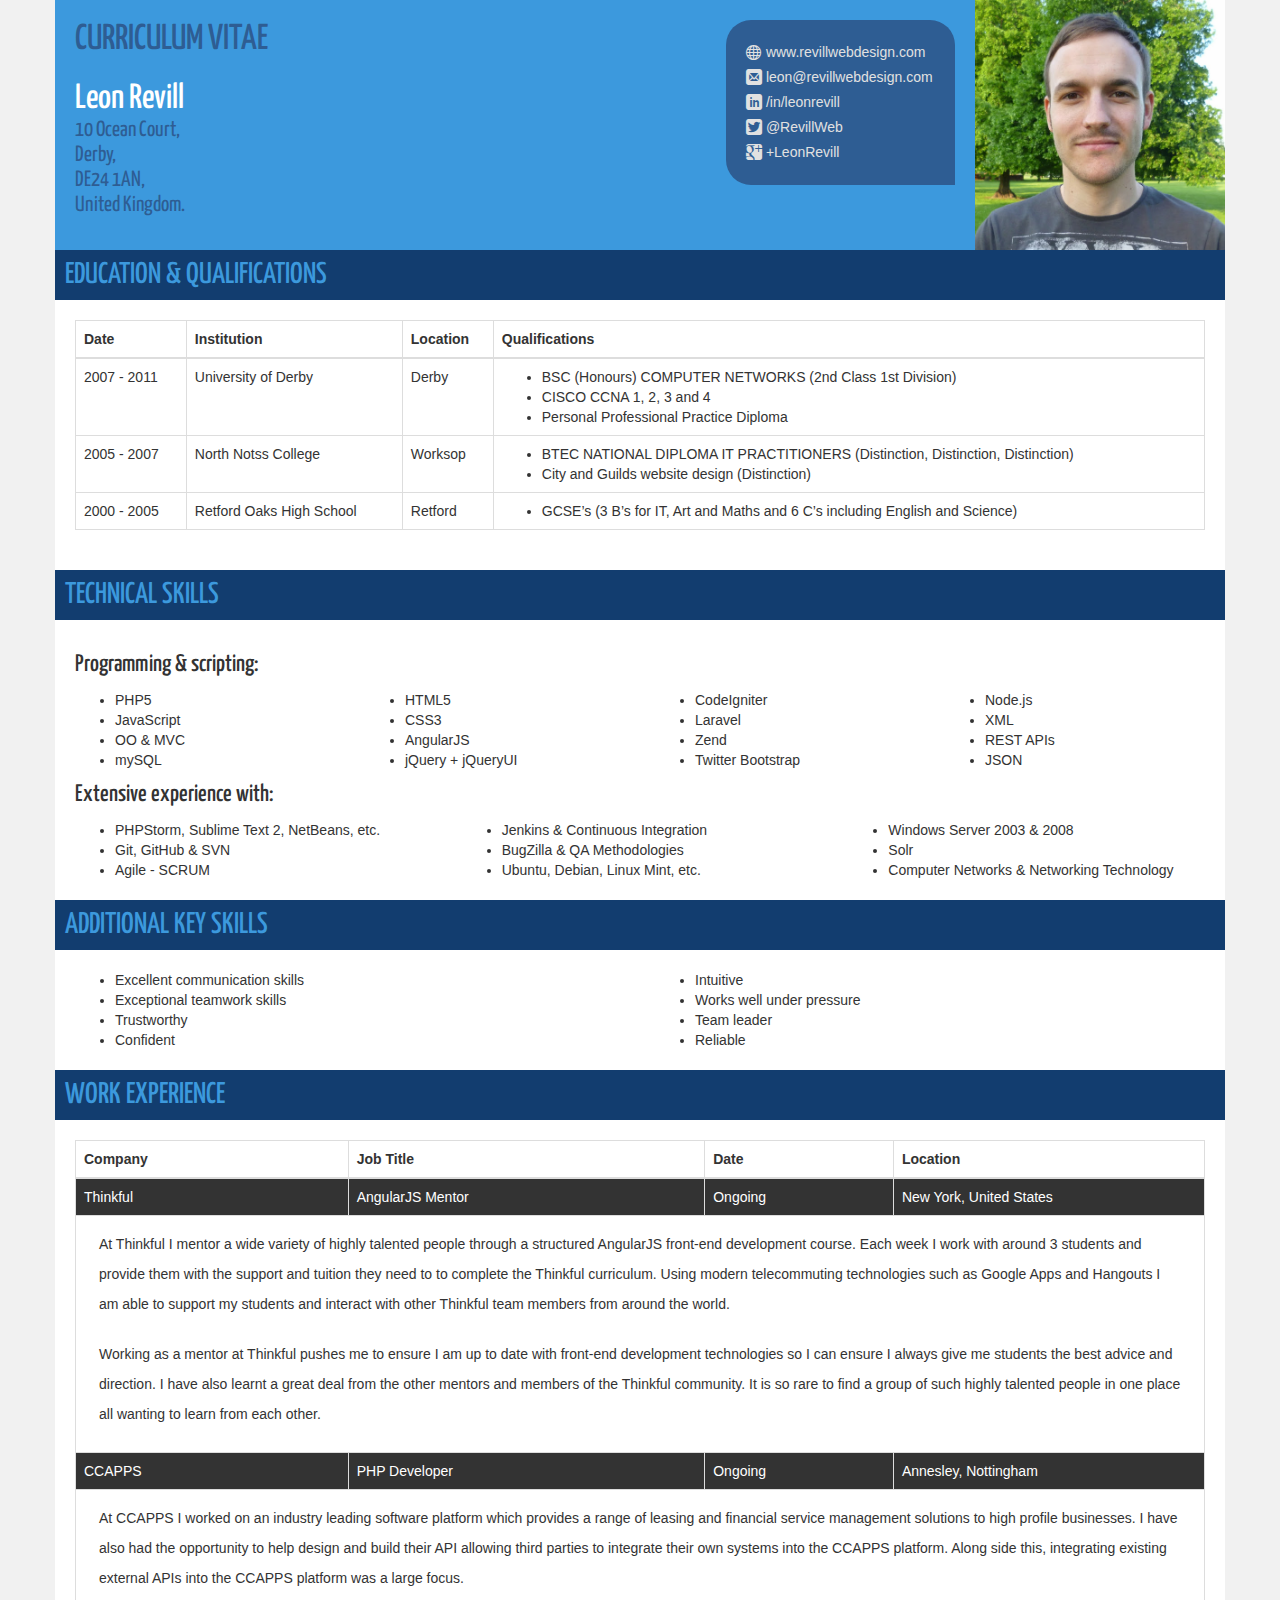
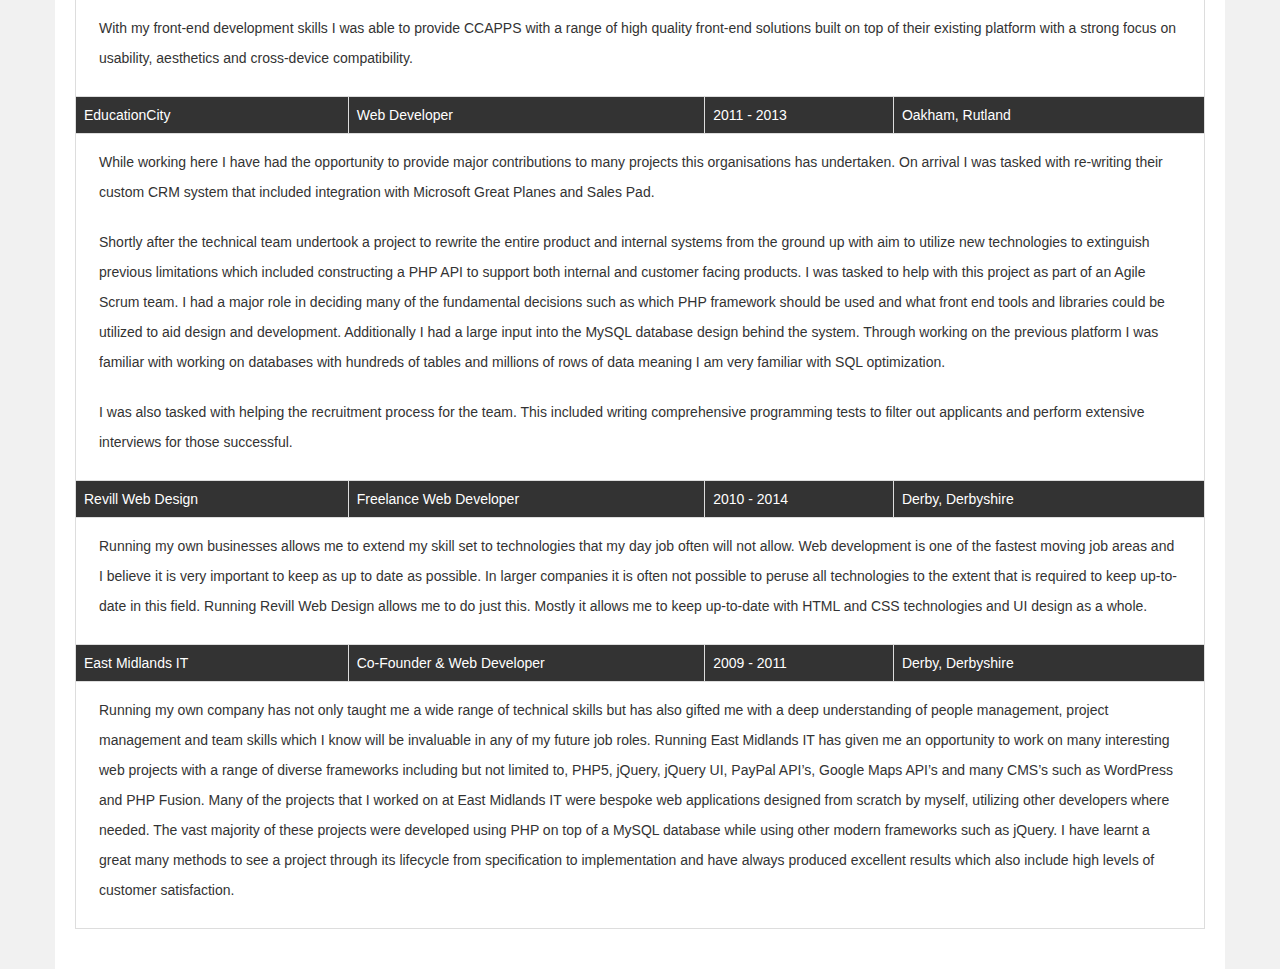
==== commit f7dab4f8: "Updates" ====
--- a/cv.html
+++ b/cv.html
@@ -18,151 +18,230 @@
             <div class="inner">
                 <h1>CURRICULUM VITAE</h1>
                 <h2>Leon Revill</h2>
-                <p>
+                <p class="address">
                     10 Ocean Court, <br />
                     Derby, <br />
                     DE24 1AN, <br />
                     United Kingdom.
                 </p>
-                <ul>
-                    <li><a href="http://www.revillwebdesign.com"><span class="icon icon-globe"></span> www.revillwebdesign.com</a></li>
-                    <li><a href="mailto:leon@revillwebdesign.com"><span class="icon icon-mail"></span> leon@revillwebdesign.com</a></li>
-                    <li><a href="http://uk.linkedin.com/in/leonrevill/" target="_blank"><span class="icon icon-linkedin"></span> uk.linkedin.com/in/leonrevill/</a></li>
-                    <li><a href="#" target="_blank"><span class="icon icon-twitter2"></span> @RevillWeb</a></li>
-                </ul>
+                <div class="social">
+                    <ul>
+                        <li><a href="http://www.revillwebdesign.com"><div class="icon icon-globe"></div> www.revillwebdesign.com</a></li>
+                        <li><a href="mailto:leon@revillwebdesign.com"><div class="icon icon-mail"></div> leon@revillwebdesign.com</a></li>
+                        <li><a href="http://uk.linkedin.com/in/leonrevill/" target="_blank"><div class="icon icon-linkedin"></div> /in/leonrevill</a></li>
+                        <li><a href="#" target="_blank"><div class="icon icon-twitter2"></div> @RevillWeb</a></li>
+                        <li><a href="https://plus.google.com/+LeonRevill" target="_blank"><div class="icon icon-google-plus3"></div> +LeonRevill</a></li>
+                    </ul>
+                </div>
             </div>
         </header>
         <div class="row content">
             <h2>EDUCATION &amp; QUALIFICATIONS</h2>
             <div class="section">
-                <div class="table-responsive">
-                    <table class="table table-bordered">
-                        <thead>
-                        <tr>
-                            <th>Date</th>
-                            <th>Institution</th>
-                            <th>Location</th>
-                            <th>Qualifications</th>
-                        </tr>
-                        </thead>
-                        <tbody>
-                        <tr>
-                            <td>2007 - 2011</td>
-                            <td>University of Derby</td>
-                            <td>Derby</td>
-                            <td>
-                                <ul>
-                                    <li>BSC (Honours) COMPUTER NETWORKS (2nd Class 1st Division)</li>
-                                    <li>CISCO CCNA 1, 2, 3 and 4</li>
-                                    <li>Personal Professional Practice Diploma</li>
-                                </ul>
-                            </td>
-                        </tr>
-                        <tr>
-                            <td>2005 - 2007</td>
-                            <td>North Notss College</td>
-                            <td>Worksop</td>
-                            <td>
-                                <ul>
-                                    <li>BTEC NATIONAL DIPLOMA IT PRACTITIONERS (Distinction, Distinction, Distinction)</li>
-                                    <li>City and Guilds website design (Distinction)</li>
-                                </ul>
-                            </td>
-                        </tr>
-                        <tr>
-                            <td>2000 - 2005</td>
-                            <td>Retford Oaks High School</td>
-                            <td>Retford</td>
-                            <td>
-                                <ul>
-                                    <li>GCSE’s (3 B’s for IT, Art and Maths and 6 C’s including English and Science)</li>
-                                </ul>
-                            </td>
-                        </tr>
-                        </tbody>
-                    </table>
-                </div>
+                <table class="table table-bordered">
+                    <thead>
+                    <tr>
+                        <th>Date</th>
+                        <th>Institution</th>
+                        <th>Location</th>
+                        <th>Qualifications</th>
+                    </tr>
+                    </thead>
+                    <tbody>
+                    <tr>
+                        <td>2007 - 2011</td>
+                        <td>University of Derby</td>
+                        <td>Derby</td>
+                        <td>
+                            <ul>
+                                <li>BSC (Honours) COMPUTER NETWORKS (2nd Class 1st Division)</li>
+                                <li>CISCO CCNA 1, 2, 3 and 4</li>
+                                <li>Personal Professional Practice Diploma</li>
+                            </ul>
+                        </td>
+                    </tr>
+                    <tr>
+                        <td>2005 - 2007</td>
+                        <td>North Notss College</td>
+                        <td>Worksop</td>
+                        <td>
+                            <ul>
+                                <li>BTEC NATIONAL DIPLOMA IT PRACTITIONERS (Distinction, Distinction, Distinction)</li>
+                                <li>City and Guilds website design (Distinction)</li>
+                            </ul>
+                        </td>
+                    </tr>
+                    <tr>
+                        <td>2000 - 2005</td>
+                        <td>Retford Oaks High School</td>
+                        <td>Retford</td>
+                        <td>
+                            <ul>
+                                <li>GCSE’s (3 B’s for IT, Art and Maths and 6 C’s including English and Science)</li>
+                            </ul>
+                        </td>
+                    </tr>
+                    </tbody>
+                </table>
             </div>
             <h2>TECHNICAL SKILLS</h2>
             <div class="section">
                 <h3>Programming &amp; scripting:</h3>
-                <div class="col-md-3">
-                    <ul>
-                        <li>PHP5</li>
-                        <li>JavaScript</li>
-                        <li>OO & MVC</li>
-                        <li>mySQL</li>
-                    </ul>
-                </div>
-                <div class="col-md-3">
-                    <ul>
-                        <li>HTML5</li>
-                        <li>CSS3</li>
-                        <li>AngularJS</li>
-                        <li>jQuery + jQueryUI</li>
-                    </ul>
-                </div>
-                <div class="col-md-3">
-                    <ul>
-                        <li>CodeIgniter</li>
-                        <li>Laravel</li>
-                        <li>Zend</li>
-                        <li>Twitter Bootstrap</li>
-                    </ul>
-                </div>
-                <div class="col-md-3">
-                    <ul>
-                        <li>Node.js</li>
-                        <li>XML</li>
-                        <li>REST APIs</li>
-                        <li>JSON</li>
-                    </ul>
+                <div class="row">
+                    <div class="col-xs-3">
+                        <ul>
+                            <li>PHP5</li>
+                            <li>JavaScript</li>
+                            <li>OO & MVC</li>
+                            <li>mySQL</li>
+                        </ul>
+                    </div>
+                    <div class="col-xs-3">
+                        <ul>
+                            <li>HTML5</li>
+                            <li>CSS3</li>
+                            <li>AngularJS</li>
+                            <li>jQuery + jQueryUI</li>
+                        </ul>
+                    </div>
+                    <div class="col-xs-3">
+                        <ul>
+                            <li>CodeIgniter</li>
+                            <li>Laravel</li>
+                            <li>Zend</li>
+                            <li>Twitter Bootstrap</li>
+                        </ul>
+                    </div>
+                    <div class="col-xs-3">
+                        <ul>
+                            <li>Node.js</li>
+                            <li>XML</li>
+                            <li>REST APIs</li>
+                            <li>JSON</li>
+                        </ul>
+                    </div>
                 </div>
                 <h3>Extensive experience with:</h3>
-                <div class="col-md-4">
-                    <ul>
-                        <li>PHPStorm, Sublime Text 2, NetBeans, etc.</li>
-                        <li>Git, GitHub &amp; SVN</li>
-                        <li>Agile - SCRUM</li>
-                    </ul>
-                </div>
-                <div class="col-md-4">
-                    <ul>
-                        <li>Jenkins &amp; Continuous Integration</li>
-                        <li>BugZilla &amp; QA Methodologies</li>
-                        <li>Ubuntu, Debian, Linux Mint, etc.</li>
-                    </ul>
-                </div>
-                <div class="col-md-4">
-                    <ul>
-                        <li>Windows Server 2003 &amp; 2008</li>
-                        <li>Solr</li>
-                        <li>Computer Networks &amp; Networking Technology</li>
-                        <li>JSON</li>
-                    </ul>
-                </div>
-                <h3>Additional key skills:</h3>
-                <div class="col-md-6">
-                    <ul>
-                        <li>Excellent communication skills</li>
-                        <li>Exceptional teamwork skills</li>
-                        <li>Trustworthy</li>
-                        <li>Confident</li>
-                    </ul>
-                </div>
-                <div class="col-md-6">
-                    <ul>
-                        <li>Intuitive</li>
-                        <li>Works well under pressure</li>
-                        <li>Team leader</li>
-                        <li>Reliable</li>
-                    </ul>
-                </div>
-                <div class="clearfix"></div>
+                <div class="row">
+                    <div class="col-xs-4">
+                        <ul>
+                            <li>PHPStorm, Sublime Text 2, NetBeans, etc.</li>
+                            <li>Git, GitHub &amp; SVN</li>
+                            <li>Agile - SCRUM</li>
+                        </ul>
+                    </div>
+                    <div class="col-xs-4">
+                        <ul>
+                            <li>Jenkins &amp; Continuous Integration</li>
+                            <li>BugZilla &amp; QA Methodologies</li>
+                            <li>Ubuntu, Debian, Linux Mint, etc.</li>
+                        </ul>
+                    </div>
+                    <div class="col-xs-4">
+                        <ul>
+                            <li>Windows Server 2003 &amp; 2008</li>
+                            <li>Solr</li>
+                            <li>Computer Networks &amp; Networking Technology</li>
+                        </ul>
+                    </div>
+                </div>
+            </div>
+            <h2>ADDITIONAL KEY SKILLS</h2>
+            <div class="section">
+                <div class="row">
+                    <div class="col-xs-6">
+                        <ul>
+                            <li>Excellent communication skills</li>
+                            <li>Exceptional teamwork skills</li>
+                            <li>Trustworthy</li>
+                            <li>Confident</li>
+                        </ul>
+                    </div>
+                    <div class="col-xs-6">
+                        <ul>
+                            <li>Intuitive</li>
+                            <li>Works well under pressure</li>
+                            <li>Team leader</li>
+                            <li>Reliable</li>
+                        </ul>
+                    </div>
+                </div>
             </div>
             <h2>WORK EXPERIENCE</h2>
             <div class="section">
-
+                <table class="table table-bordered">
+                    <thead>
+                    <tr>
+                        <th>Company</th>
+                        <th>Job Title</th>
+                        <th>Date</th>
+                        <th>Location</th>
+                    </tr>
+                    </thead>
+                    <tbody>
+                        <tr class="company-title">
+                            <td>Thinkful</td>
+                            <td>AngularJS Mentor</td>
+                            <td>Ongoing</td>
+                            <td>New York, United States</td>
+                        </tr>
+                        <tr>
+                            <td colspan="4">
+                                <p>At Thinkful I mentor a wide variety of highly talented people through a structured AngularJS front-end development course. Each week I work with around 3 students and provide them with the support and tuition they need to to complete the Thinkful curriculum. Using modern telecommuting technologies such as Google Apps and Hangouts I am able to support my students and interact with other Thinkful team members from around the world.</p>
+                                <p>Working as a mentor at Thinkful pushes me to ensure I am up to date with front-end development technologies so I can ensure I always give me students the best advice and direction. I have also learnt a great deal from the other mentors and members of the Thinkful community. It is so rare to find a group of such highly talented people in one place all wanting to learn from each other.</p>
+                            </td>
+                        </tr>
+                        <tr class="company-title">
+                            <td>CCAPPS</td>
+                            <td>PHP Developer</td>
+                            <td>Ongoing</td>
+                            <td>Annesley, Nottingham</td>
+                        </tr>
+                        <tr>
+                            <td colspan="4">
+                                <p>At CCAPPS I worked on an industry leading software platform which provides a range of leasing and financial service management solutions to high profile businesses. I have also had the opportunity to help design and build their API allowing third parties to integrate their own systems into the CCAPPS platform. Along side this, integrating existing external APIs into the CCAPPS platform was a large focus.</p>
+                                <p>With my front-end development skills I was able to provide CCAPPS with a range of high quality front-end solutions built on top of their existing platform with a strong focus on usability, aesthetics and cross-device compatibility.</p>
+                            </td>
+                        </tr>
+                        <tr class="company-title">
+                            <td>EducationCity</td>
+                            <td>Web Developer</td>
+                            <td>2011 - 2013</td>
+                            <td>Oakham, Rutland</td>
+                        </tr>
+                        <tr>
+                            <td colspan="4">
+                                <p>While working here I have had the opportunity to provide major contributions to many projects this organisations has undertaken. On arrival I was tasked with re-writing their custom CRM system that included integration with Microsoft Great Planes and Sales Pad.</p>
+                                <p>Shortly after the technical team undertook a project to rewrite the entire product and internal systems from the ground up with aim to utilize new technologies to extinguish previous limitations which included constructing a PHP API to support both internal and customer facing products. I was tasked to help with this project as part of an Agile Scrum team. I had a major role in deciding many of the fundamental decisions such as which PHP framework should be used and what front end tools and libraries could be utilized to aid design and development. Additionally I had a large input into the MySQL database design behind the system. Through working on the previous platform I was familiar with working on databases with hundreds of tables and millions of rows of data meaning I am very familiar with SQL optimization.</p>
+                                <p>I was also tasked with helping the recruitment process for the team. This included writing comprehensive programming tests to filter out applicants and perform extensive interviews for those successful.</p>
+                            </td>
+                        </tr>
+                        <!-- END -->
+                        <tr class="company-title">
+                            <td>Revill Web Design</td>
+                            <td>Freelance Web Developer</td>
+                            <td>2010 - 2014</td>
+                            <td>Derby, Derbyshire</td>
+                        </tr>
+                        <tr>
+                            <td colspan="4">
+                                <p>Running my own businesses allows me to extend my skill set to technologies that my day job often will not allow. Web development is one of the fastest moving job areas and I believe it is very important to keep as up to date as possible. In larger companies it is often not possible to peruse all technologies to the extent that is required to keep up-to-date in this field. Running Revill Web Design allows me to do just this. Mostly it allows me to keep up-to-date with HTML and CSS technologies and UI design as a whole.</p>
+                            </td>
+                        </tr>
+                        <!-- END -->
+                        <tr class="company-title">
+                            <td>East Midlands IT</td>
+                            <td>Co-Founder &amp; Web Developer</td>
+                            <td>2009 - 2011</td>
+                            <td>Derby, Derbyshire</td>
+                        </tr>
+                        <tr>
+                            <td colspan="4">
+                                <p>Running my own company has not only taught me a wide range of technical skills but has also gifted me with a deep understanding of people management, project management and team skills which I know will be invaluable in any of my future job roles. Running East Midlands IT has given me an opportunity to work on many interesting web projects with a range of diverse frameworks including but not limited to, PHP5, jQuery, jQuery UI, PayPal API’s, Google Maps API’s and many CMS’s such as WordPress and PHP Fusion. Many of the projects that I worked on at East Midlands IT were bespoke web applications designed from scratch by myself, utilizing other developers where needed. The vast majority of these projects were developed using PHP on top of a MySQL database while using other modern frameworks such as jQuery. I have learnt a great many methods to see a project through its lifecycle from specification to implementation and have always produced excellent results which also include high levels of customer satisfaction.</p>
+                            </td>
+                        </tr>
+                    </tbody>
+                </table>
             </div>
         </div>
     </div>
--- a/includes/css/cv.css
+++ b/includes/css/cv.css
@@ -5,11 +5,12 @@
 }
 header {
     background-color: #3c99dd;
+    position: relative;
 }
 header .inner {
-    padding: 20px 30px;
+    padding: 20px 20px;
 }
-h1, h2, h3, p {
+h1, h2, h3 {
     padding: 0;
     margin: 0;
     font-family: 'Yanone Kaffeesatz', sans-serif;
@@ -17,37 +18,57 @@
 h3 {
     line-height: 50px;
 }
+div.icon {
+    display: inline-block;
+}
 header h1 {
     color: #2e5d93;
-    margin-bottom: 10px;
+    margin-bottom: 20px;
 }
 header h2 {
     color: #FFF;
+    font-size: 35px;
 }
 header p {
     color: #2e5d93;
     font-size: 18px;
     line-height: 20px;
 }
-header ul {
-    margin: 20px 0 0 0;
+header .social {
+    position: absolute;
+    top: 20px;
+    right: 270px;
+    background-color: #2e5d93;
+    padding: 20px;
+    border-radius: 25px 25px 0 25px;
+    width: 229px;
+}
+header .social ul {
+    margin: 0;
     padding: 0;
     list-style: none;
 }
-header ul li {
-    display: inline-block;
-    margin-right: 10px;
+header .social ul li {
+
 }
-header ul li a {
+header .social ul li a {
     display: block;
     color: #E1E1E1;
+    line-height: 25px;
 }
-header ul li a:hover {
+header .social ul li a:hover {
     color: #FFF;
     text-decoration: none;
 }
-header ul li a .icon {
+header .social ul li a .icon {
     font-size: 16px;
+    vertical-align: middle;
+    margin-top: -2px;
+}
+.address {
+    font-family: 'Yanone Kaffeesatz', sans-serif;
+    font-size: 22px;
+    line-height: 25px;
 }
 .content h2 {
     background-color: #123d6f;
@@ -63,7 +84,55 @@
     margin: 0;
 }
 .content .section ul li {
-    font-family: 'Yanone Kaffeesatz', sans-serif;
-    font-size: 18px;
-    color: #666;
+
+}
+table tr td {
+
+}
+table tr td p {
+    line-height: 30px;
+    padding: 5px 15px;
+}
+
+table tr.company-title {
+    background-color: #333;
+    color: #FFF;
+}
+
+@media (max-width:768px){
+    .section .row .col-sm-3 {
+        margin: 0 !important;
+        width: 25%;
+    }
+}
+
+@media print {
+    html, body {
+        -webkit-print-color-adjust: exact;
+    }
+    header {
+        background-color: #3c99dd !important;
+    }
+    header h1 {
+        color: #2e5d93 !important;
+    }
+    header h2 {
+        color: #FFF !important;
+    }
+    header p {
+        color: #2e5d93 !important;
+    }
+    header .social {
+        background-color: #2e5d93 !important;
+    }
+    .content h2 {
+        background-color: #123d6f !important;
+        color: #3c99dd !important;
+    }
+    a[href]:after {
+        display: none;
+    }
+    header .social ul li a, header .social ul li a .icon {
+        color: #E1E1E1 !important;
+    }
 }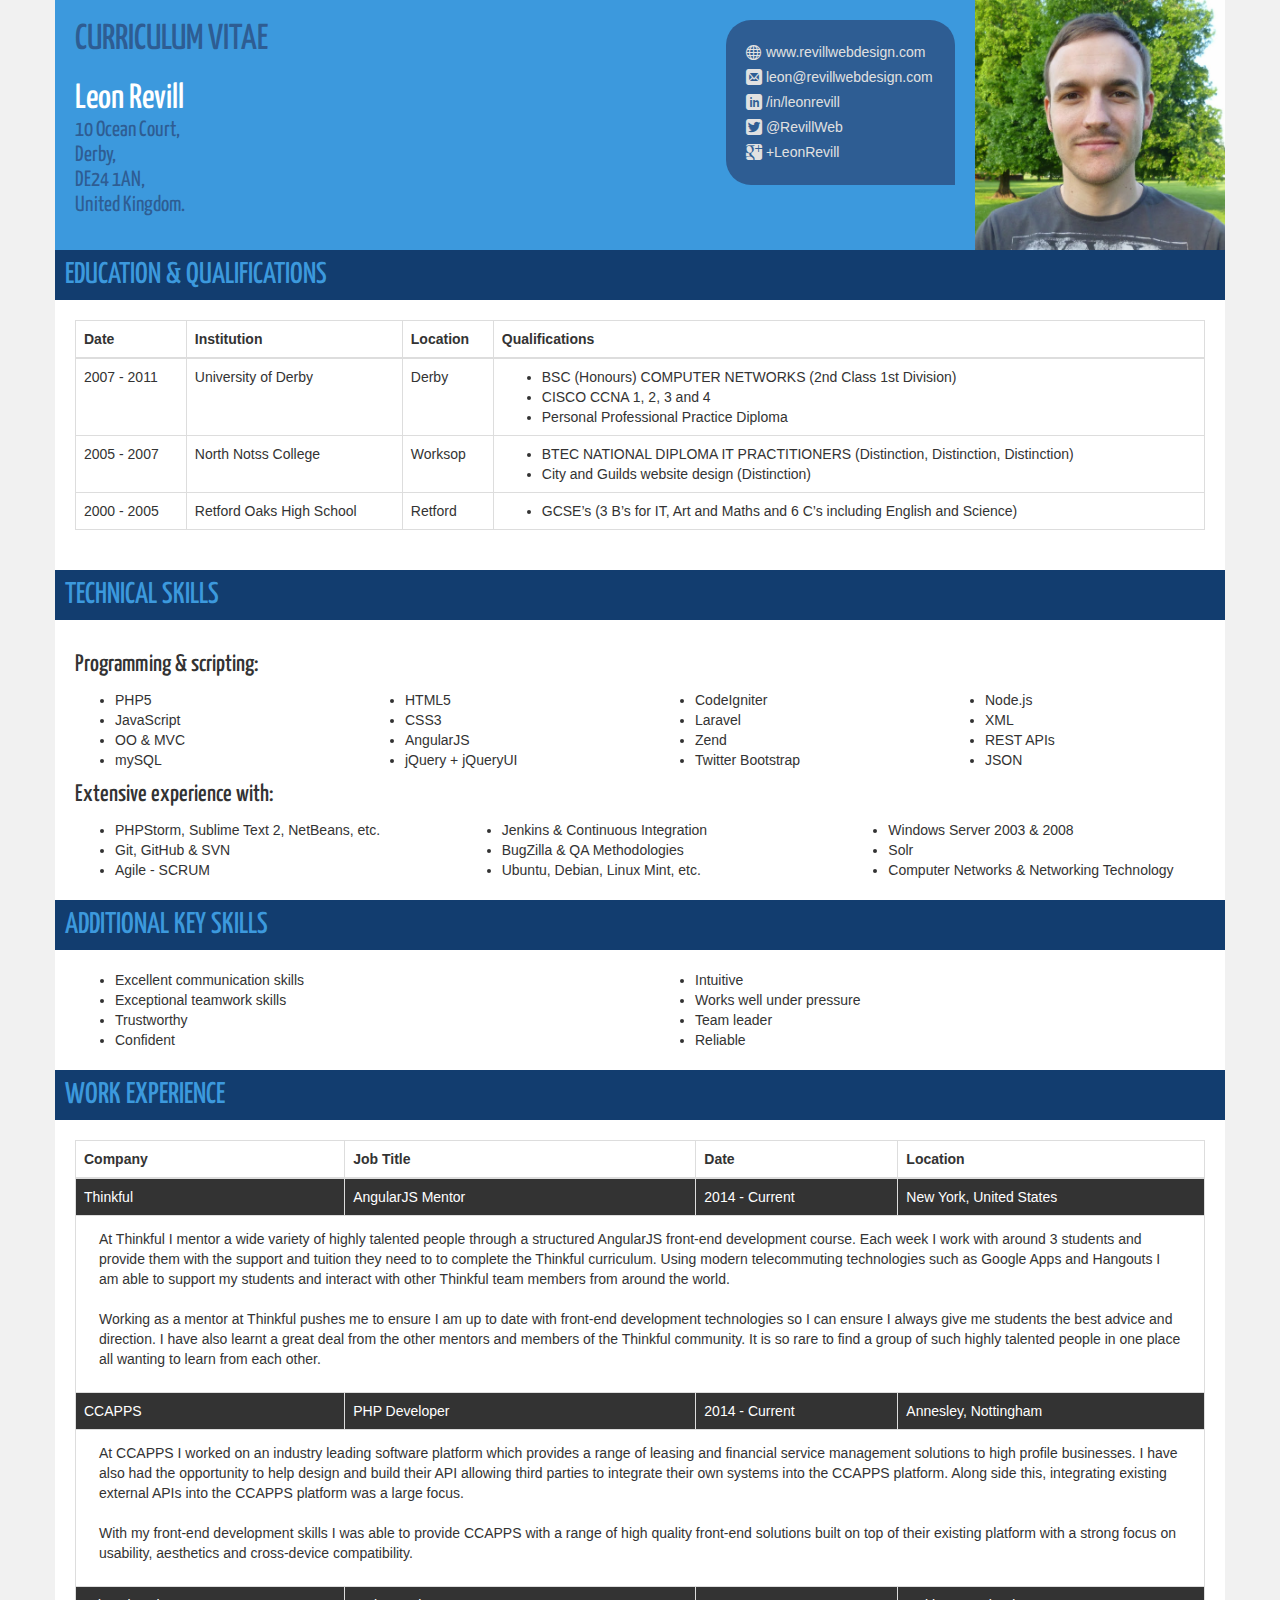
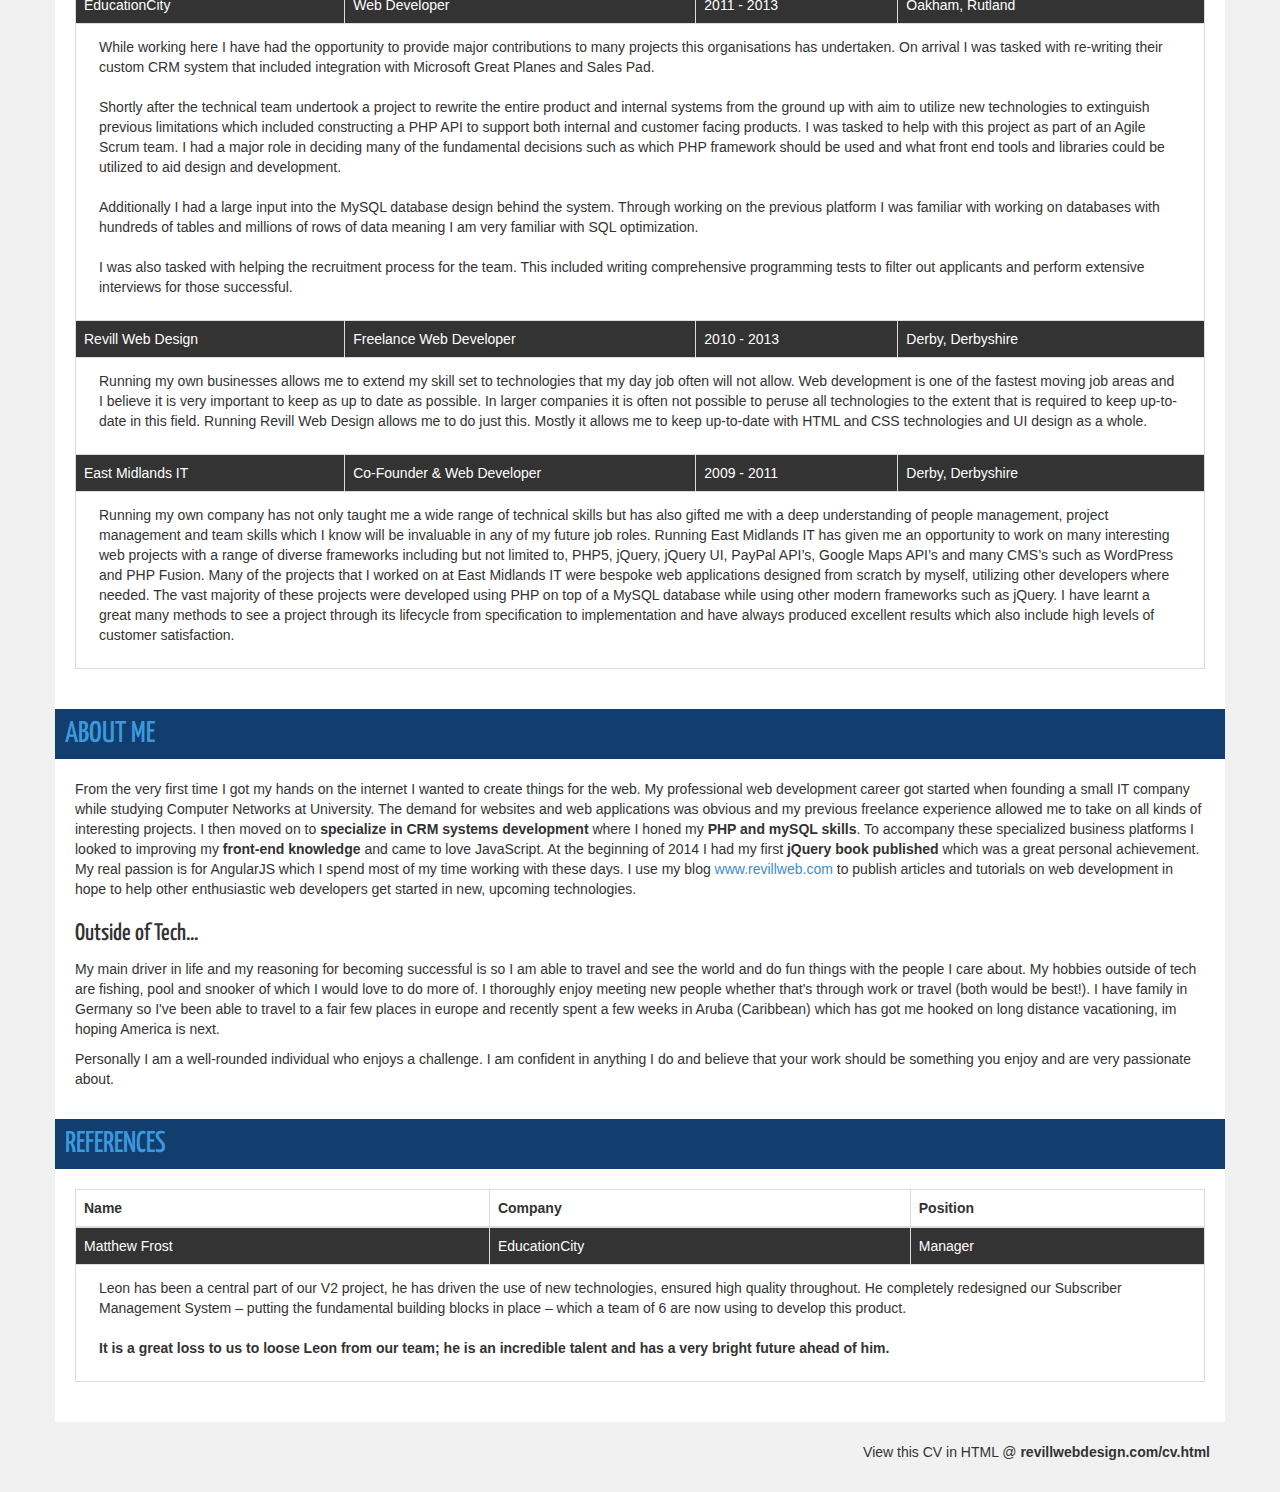
==== commit 2c523978: "Complete design and CV" ====
--- a/cv.html
+++ b/cv.html
@@ -26,10 +26,10 @@
                 </p>
                 <div class="social">
                     <ul>
-                        <li><a href="http://www.revillwebdesign.com"><div class="icon icon-globe"></div> www.revillwebdesign.com</a></li>
-                        <li><a href="mailto:leon@revillwebdesign.com"><div class="icon icon-mail"></div> leon@revillwebdesign.com</a></li>
+                        <li><a href="http://www.revillwebdesign.com" target="_blank"><div class="icon icon-globe"></div> www.revillwebdesign.com</a></li>
+                        <li><a href="mailto:leon@revillwebdesign.com" target="_blank"><div class="icon icon-mail"></div> leon@revillwebdesign.com</a></li>
                         <li><a href="http://uk.linkedin.com/in/leonrevill/" target="_blank"><div class="icon icon-linkedin"></div> /in/leonrevill</a></li>
-                        <li><a href="#" target="_blank"><div class="icon icon-twitter2"></div> @RevillWeb</a></li>
+                        <li><a href="https://twitter.com/revillweb" target="_blank"><div class="icon icon-twitter2"></div> @RevillWeb</a></li>
                         <li><a href="https://plus.google.com/+LeonRevill" target="_blank"><div class="icon icon-google-plus3"></div> +LeonRevill</a></li>
                     </ul>
                 </div>
@@ -182,7 +182,7 @@
                         <tr class="company-title">
                             <td>Thinkful</td>
                             <td>AngularJS Mentor</td>
-                            <td>Ongoing</td>
+                            <td>2014 - Current</td>
                             <td>New York, United States</td>
                         </tr>
                         <tr>
@@ -194,7 +194,7 @@
                         <tr class="company-title">
                             <td>CCAPPS</td>
                             <td>PHP Developer</td>
-                            <td>Ongoing</td>
+                            <td>2014 - Current</td>
                             <td>Annesley, Nottingham</td>
                         </tr>
                         <tr>
@@ -212,7 +212,9 @@
                         <tr>
                             <td colspan="4">
                                 <p>While working here I have had the opportunity to provide major contributions to many projects this organisations has undertaken. On arrival I was tasked with re-writing their custom CRM system that included integration with Microsoft Great Planes and Sales Pad.</p>
-                                <p>Shortly after the technical team undertook a project to rewrite the entire product and internal systems from the ground up with aim to utilize new technologies to extinguish previous limitations which included constructing a PHP API to support both internal and customer facing products. I was tasked to help with this project as part of an Agile Scrum team. I had a major role in deciding many of the fundamental decisions such as which PHP framework should be used and what front end tools and libraries could be utilized to aid design and development. Additionally I had a large input into the MySQL database design behind the system. Through working on the previous platform I was familiar with working on databases with hundreds of tables and millions of rows of data meaning I am very familiar with SQL optimization.</p>
+                                <p>Shortly after the technical team undertook a project to rewrite the entire product and internal systems from the ground up with aim to utilize new technologies to extinguish previous limitations which included constructing a PHP API to support both internal and customer facing products. I was tasked to help with this project as part of an Agile Scrum team. I had a major role in deciding many of the fundamental decisions such as which PHP framework should be used and what front end tools and libraries could be utilized to aid design and development.</p>
+
+                                <p>Additionally I had a large input into the MySQL database design behind the system. Through working on the previous platform I was familiar with working on databases with hundreds of tables and millions of rows of data meaning I am very familiar with SQL optimization.</p>
                                 <p>I was also tasked with helping the recruitment process for the team. This included writing comprehensive programming tests to filter out applicants and perform extensive interviews for those successful.</p>
                             </td>
                         </tr>
@@ -220,7 +222,7 @@
                         <tr class="company-title">
                             <td>Revill Web Design</td>
                             <td>Freelance Web Developer</td>
-                            <td>2010 - 2014</td>
+                            <td>2010 - 2013</td>
                             <td>Derby, Derbyshire</td>
                         </tr>
                         <tr>
@@ -243,7 +245,45 @@
                     </tbody>
                 </table>
             </div>
+            <h2>ABOUT ME</h2>
+            <div class="section">
+                <p>From the very first time I got my hands on the internet I wanted to create things for the web. My professional web development career got started when founding a small IT company while studying Computer Networks at University. The demand for websites and web applications was obvious and my previous freelance experience allowed me to take on all kinds of interesting projects. I then moved on to <strong>specialize in CRM systems development</strong> where I honed my <strong>PHP and mySQL skills</strong>. To accompany these specialized business platforms I looked to improving my <strong>front-end knowledge</strong> and came to love JavaScript. At the beginning of 2014 I had my first <strong>jQuery book published</strong> which was a great personal achievement. My real passion is for AngularJS which I spend most of my time working with these days. I use my blog <a href="http://www.revillweb.com/" target="_blank">www.revillweb.com</a> to publish articles and tutorials on web development in hope to help other enthusiastic web developers get started in new, upcoming technologies.</p>
+                <div class="page-break"></div>
+                <h3>Outside of Tech...</h3>
+                <p>My main driver in life and my reasoning for becoming successful is so I am able to travel and see the world and do fun things with the people I care about. My hobbies outside of tech are fishing, pool and snooker of which I would love to do more of. I thoroughly enjoy meeting new people whether that's through work or travel (both would be best!). I have family in Germany so I've been able to travel to a fair few places in europe and recently spent a few weeks in Aruba (Caribbean) which has got me hooked on long distance vacationing, im hoping America is next.</p>
+                <p>Personally I am a well-rounded individual who enjoys a challenge. I am confident in anything I do and believe that your work should be something you enjoy and are very passionate about.</p>
+            </div>
+            <h2>REFERENCES</h2>
+            <div class="section">
+                <table class="table table-bordered">
+                    <thead>
+                        <tr>
+                            <th>Name</th>
+                            <th>Company</th>
+                            <th>Position</th>
+                        </tr>
+                    </thead>
+                    <tbody>
+                        <tr class="company-title">
+                            <td>Matthew Frost</td>
+                            <td>EducationCity</td>
+                            <td>Manager</td>
+                        </tr>
+                        <tr>
+                            <td colspan="3">
+                                <p>Leon has been a central part of our V2 project, he has driven the use of new technologies, ensured high quality throughout. He completely redesigned our Subscriber Management System – putting the fundamental building blocks in place – which a team of 6 are now using to develop this product.</p>
+                                <p><strong>It is a great loss to us to loose Leon from our team; he is an incredible talent and has a very bright future ahead of him.</strong></p>
+                            </td>
+                        </tr>
+                    </tbody>
+                </table>
+            </div>
         </div>
     </div>
+    <footer>
+        <div class="container">
+            <p>View this CV in HTML @ <strong>revillwebdesign.com/cv.html</strong></p>
+        </div>
+    </footer>
 </body>
 </html>--- a/includes/css/cv.css
+++ b/includes/css/cv.css
@@ -83,20 +83,17 @@
 .content .section ul {
     margin: 0;
 }
-.content .section ul li {
-
-}
-table tr td {
-
+table .company-title td {
+    background-color: #333;
+    color: #FFF;
 }
 table tr td p {
-    line-height: 30px;
     padding: 5px 15px;
 }
 
-table tr.company-title {
-    background-color: #333;
-    color: #FFF;
+footer {
+    text-align: right;
+    margin: 20px 0;
 }
 
 @media (max-width:768px){
@@ -109,6 +106,7 @@
 @media print {
     html, body {
         -webkit-print-color-adjust: exact;
+        background: #F1F1F1 !important;
     }
     header {
         background-color: #3c99dd !important;
@@ -135,4 +133,11 @@
     header .social ul li a, header .social ul li a .icon {
         color: #E1E1E1 !important;
     }
+    .company-title td {
+        background-color: #333 !important;
+        color: #FFF !important;
+    }
+    .page-break {
+        margin-top: 50px;
+    }
 }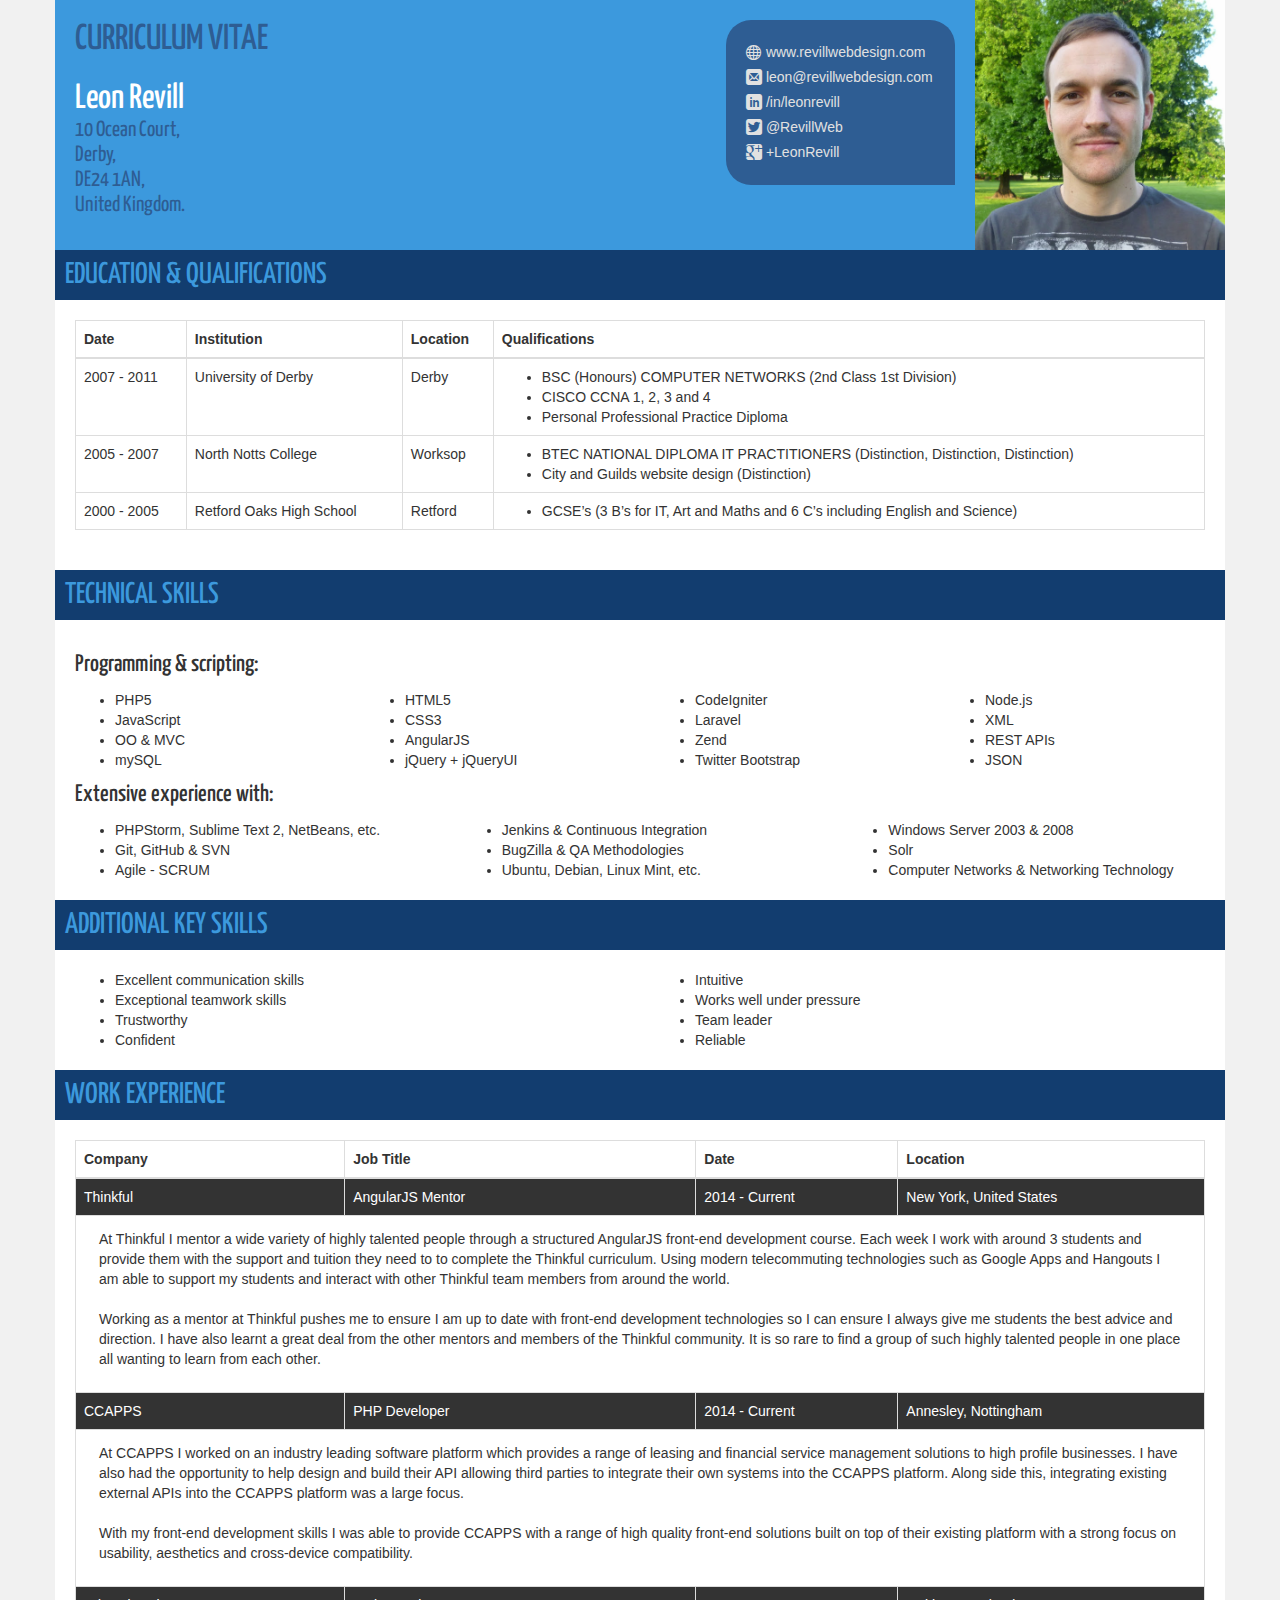
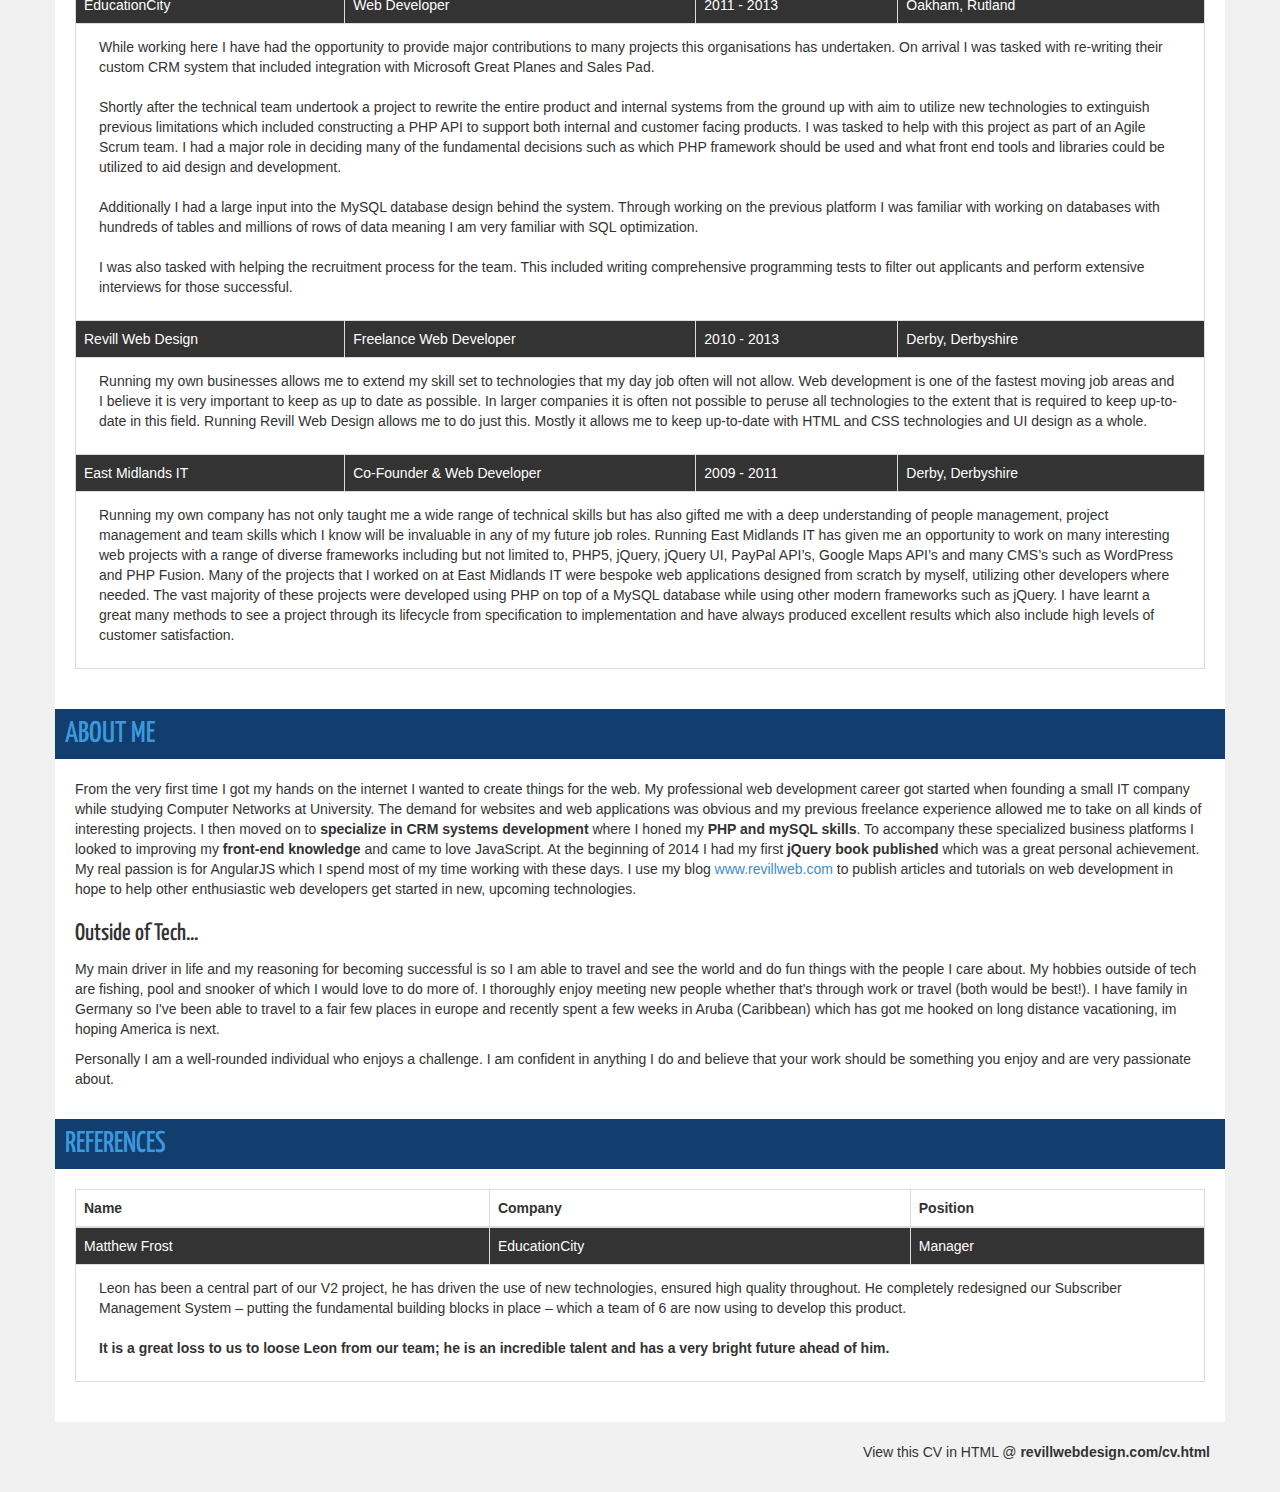
==== commit 0e2ad4a0: "Fix misspelling of Notts on CV" ====
--- a/cv.html
+++ b/cv.html
@@ -62,7 +62,7 @@
                     </tr>
                     <tr>
                         <td>2005 - 2007</td>
-                        <td>North Notss College</td>
+                        <td>North Notts College</td>
                         <td>Worksop</td>
                         <td>
                             <ul>
